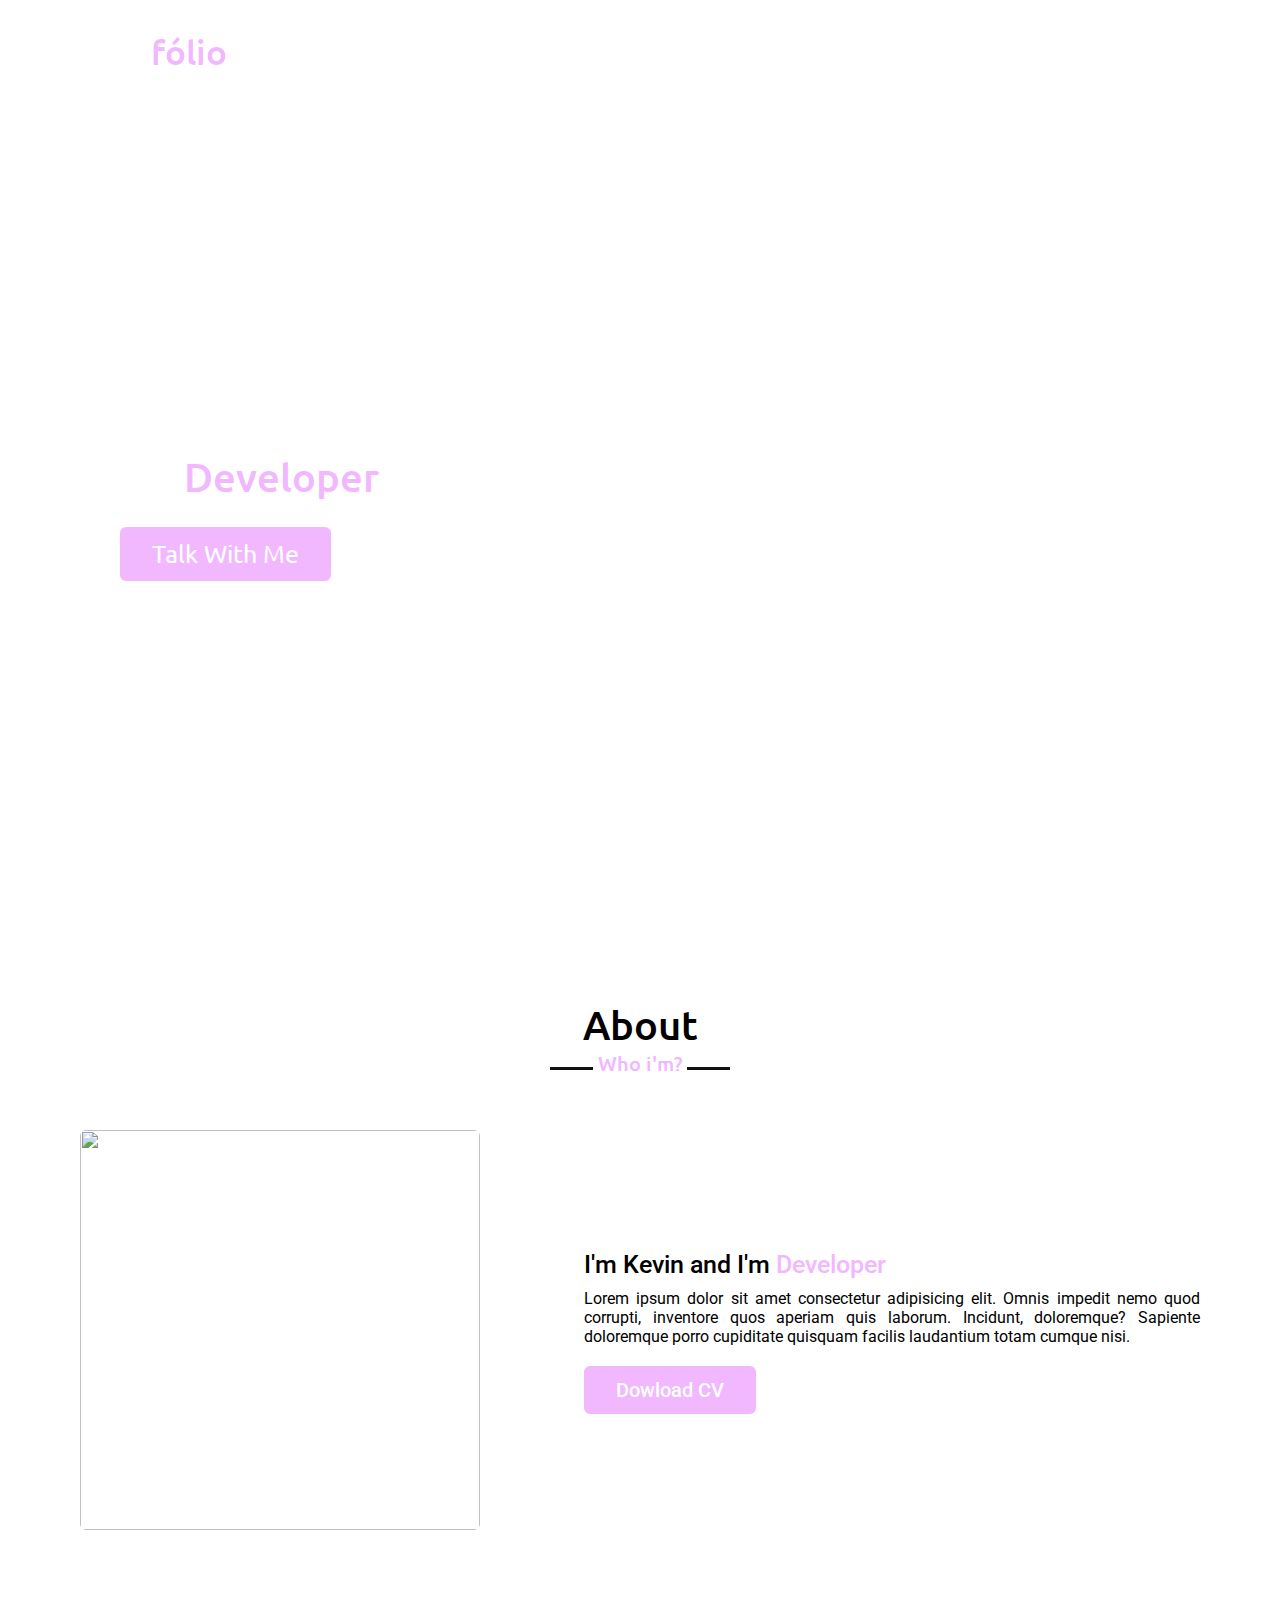
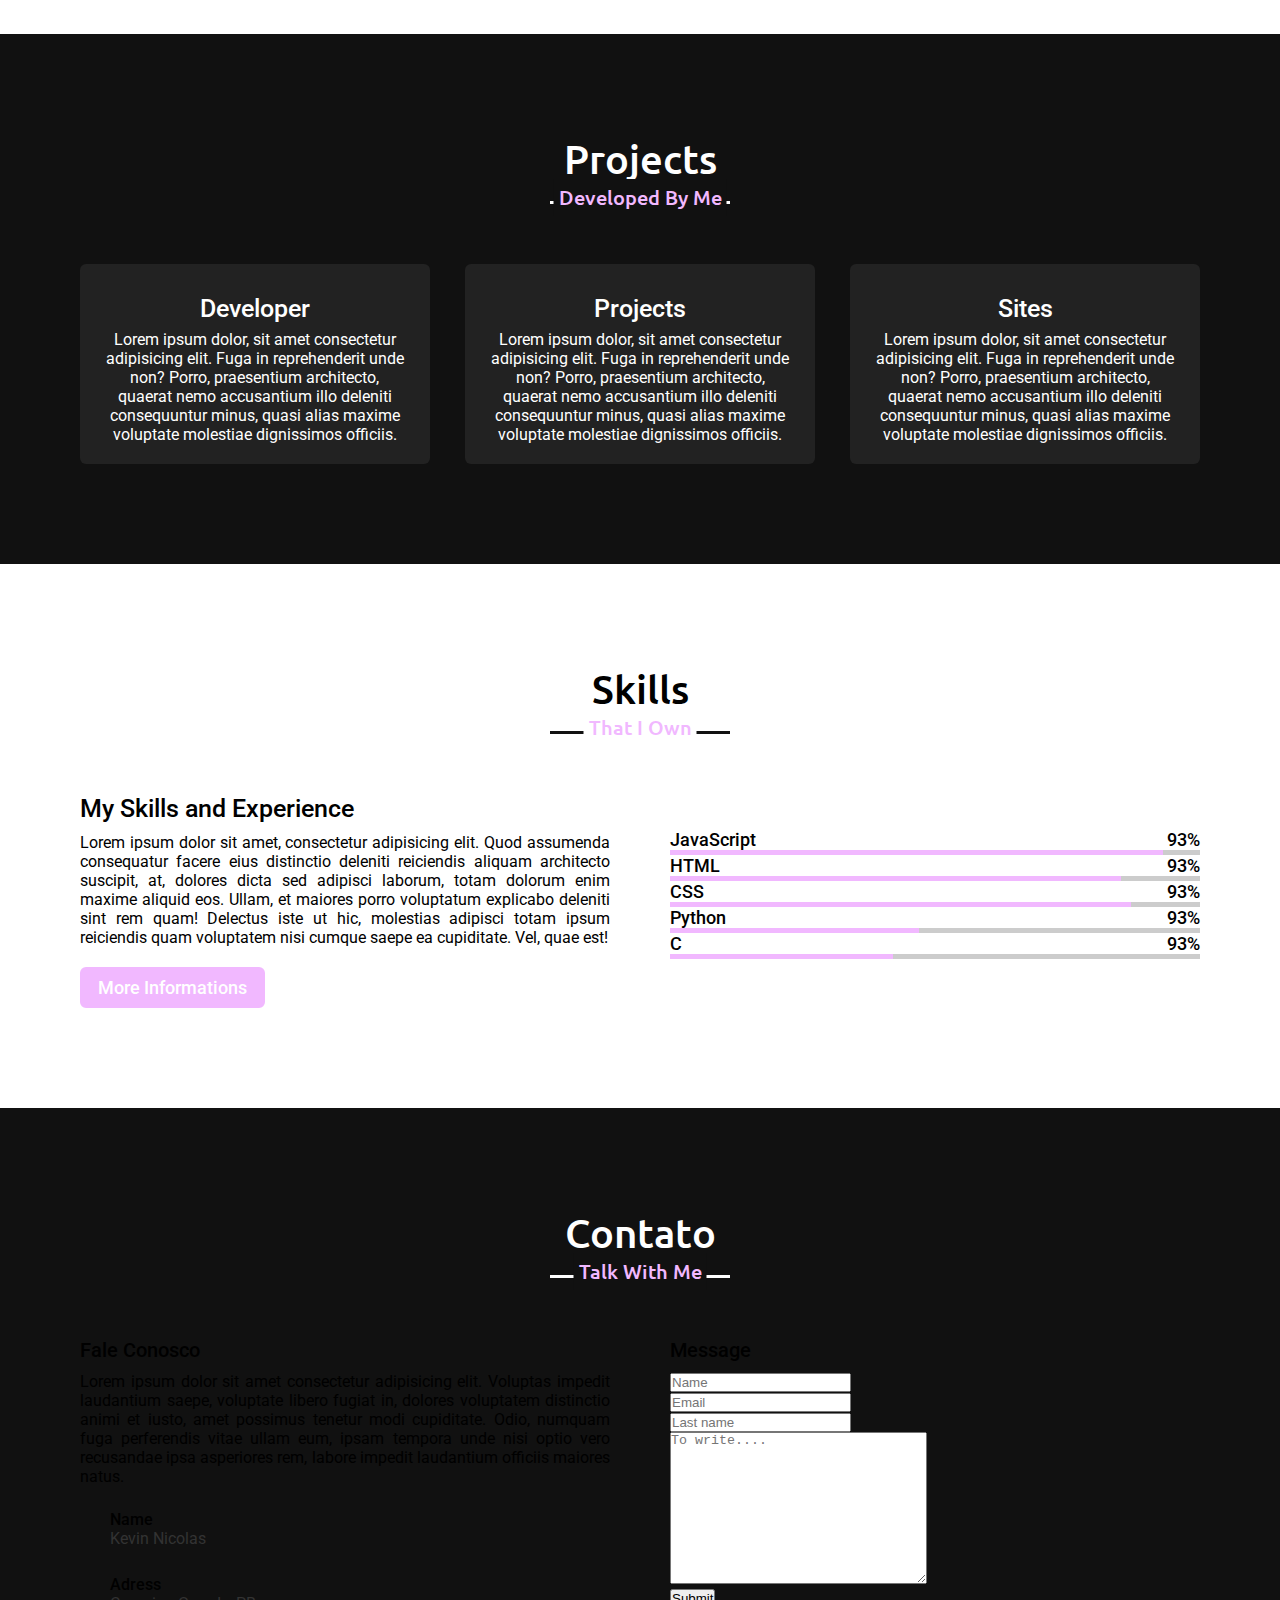
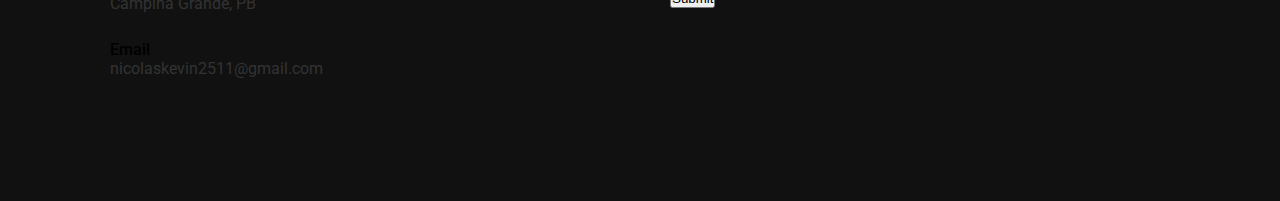
==== index.html @ c6146b48 "quase pronto" ====
<!DOCTYPE html>
<html lang="en">
<head>
    <meta charset="UTF-8">
    <meta http-equiv="X-UA-Compatible" content="IE=edge">
    <meta name="viewport" content="width=device-width, initial-scale=1.0">
    <title>Portfólio</title>
    <link rel="stylesheet" href="style.css">
</head>
<body>
    <div class="navbar">
        <div class="max-width">
            <div class="logo"><a href="#">Port<span>fólio</span></a></div>
            <ul class="menu">
                <li><a href="#">Início</a></li>
                <li><a href="#">Sobre</a></li>
                <li><a href="#">Projetos</a></li>
                <li><a href="#">Especialidades</a></li>
                <li><a href="#">Contato</a></li>
            </ul>
            <div class="menu-btn">
                <ion-icon name="menu-outline"></ion-icon>
            </div>
        </div>
    </div>

    <!--home inicio-->
    <section class="home" id="home">
        <div class="max-width">
            <div class="home-content">
                <div class="text-1">Hi! My name is</div>
                <div class="text-2">Kevin Nicolas</div>
                <div class="text-3">I'm <span>Developer</span></div>
                <a href="#">Talk With Me</a>
            </div>
        </div>
    </section>
    
    <!--sessão sobre-->
    <section class="about" id="about">
        <div class="max-width">
            <h2 class="title">About</h2>
            <div class="about-content">
                <div class="colum left">
                    <img src="image/img-1.svg" alt="">
                </div>
                <div class="column right">
                    <div class="text">I'm Kevin and I'm <span>Developer</span></div>
                    <p>Lorem ipsum dolor sit amet consectetur adipisicing elit. Omnis impedit nemo quod corrupti, inventore quos aperiam quis laborum. Incidunt, doloremque? Sapiente doloremque porro cupiditate quisquam facilis laudantium totam cumque nisi.</p>
                    <a href="#">Dowload CV</a>
                </div>
            </div>
        </div>
    </section>
    
     <!--sessão Projetos-->
     <section class="projects" id="projects">
        <div class="max-width">
            <h2 class="title">Projects</h2>
            <div class="proj-content">
                <div class="card">
                    <div class="box">
                    <ion-icon name="construct-outline"></ion-icon>                    
                    <div class="text">Developer</div>
                    <p>Lorem ipsum dolor, sit amet consectetur adipisicing elit. Fuga in reprehenderit unde non? Porro, praesentium architecto, quaerat nemo accusantium illo deleniti consequuntur minus, quasi alias maxime voluptate molestiae dignissimos officiis.</p>
                    </div>
                </div>

                <div class="card">
                    <div class="box">
                    <ion-icon name="albums-outline"></ion-icon>                    
                    <div class="text">Projects</div>
                    <p>Lorem ipsum dolor, sit amet consectetur adipisicing elit. Fuga in reprehenderit unde non? Porro, praesentium architecto, quaerat nemo accusantium illo deleniti consequuntur minus, quasi alias maxime voluptate molestiae dignissimos officiis.</p>
                    </div>
                </div>

                <div class="card">
                    <div class="box">
                    <ion-icon name="code-outline"></ion-icon>
                    <div class="text">Sites</div>
                    <p>Lorem ipsum dolor, sit amet consectetur adipisicing elit. Fuga in reprehenderit unde non? Porro, praesentium architecto, quaerat nemo accusantium illo deleniti consequuntur minus, quasi alias maxime voluptate molestiae dignissimos officiis.</p>
                    </div>
                </div>
            </div>
        </div>
    </section>
    
    <!--sessão Especialidades-->
    <section class="skills" id="skills">
        <div class="max-width">
            <h2 class="title">Skills</h2>
            <div class="skills-content">
                <div class="column left">
                    <div class="text">My Skills and Experience</div>
                    <p>Lorem ipsum dolor sit amet, consectetur adipisicing elit. Quod assumenda consequatur facere eius distinctio deleniti reiciendis aliquam architecto suscipit, at, dolores dicta sed adipisci laborum, totam dolorum enim maxime aliquid eos. Ullam, et maiores porro voluptatum explicabo deleniti sint rem quam! Delectus iste ut hic, molestias adipisci totam ipsum reiciendis quam voluptatem nisi cumque saepe ea cupiditate. Vel, quae est!</p>
                    <a href="#">More Informations</a>
                </div>
                <div class="column right">
                   <div class="bars">
                    <div class="info">
                        <span>JavaScript</span>
                        <span>93%</span>
                    </div>
                    <div class="line JavaScript"></div>
                    <div class="bars">
                        <div class="info">
                            <span>HTML</span>
                            <span>93%</span>
                    </div>
                    <div class="line HTML"></div>
                    <div class="bars">
                        <div class="info">
                            <span>CSS</span>
                            <span>93%</span>
                    </div>
                    <div class="line CSS"></div>
                    <div class="bars">
                        <div class="info">
                            <span>Python</span>
                            <span>93%</span>
                    </div>
                    <div class="line Python"></div>
                    <div class="bars">
                        <div class="info">
                            <span>C</span>
                            <span>93%</span>
                    </div>
                    <div class="line C"></div>
                   </div>
                </div>
            </div>
        </div>
    </section>

       <!--sessão fale comigo-->
       <section class="contact" id="contact">
        <div class="max-width">
            <h2 class="title">Contato</h2>
            <div class="contact-content">
               <div class="column left">
                   <div class="text">Fale Conosco</div>
                   <p>Lorem ipsum dolor sit amet consectetur adipisicing elit. Voluptas impedit laudantium saepe, voluptate libero fugiat in, dolores voluptatem distinctio animi et iusto, amet possimus tenetur modi cupiditate. Odio, numquam fuga perferendis vitae ullam eum, ipsam tempora unde nisi optio vero recusandae ipsa asperiores rem, labore impedit laudantium officiis maiores natus.</p>
               
              
                <div class="icons">
                   <div class="row">
                        <ion-icon name="person-outline"></ion-icon>
                        <div class="info">
                            <div class="head">Name</div>
                            <div class="sub-title">Kevin Nicolas</div>
                        </div>
                   </div>
            <div class="row">
                    <ion-icon name="earth-outline"></ion-icon>
                    <div class="info">
                        <div class="head">Adress</div>
                        <div class="sub-title">Campina Grande, PB</div>
                    </div>
               </div>
               <div class="row">
                <ion-icon name="person-outline"></ion-icon>
                <div class="info">
                    <div class="head">Email</div>
                    <div class="sub-title">nicolaskevin2511@gmail.com</div>
                </div>
           </div>
               </div>
            </div><!--column left-->
            <div class="column right">
                <div class="text">Message</div>
                <form action="#">
                    <div class="fields">
                        <div class="field name">
                            <input type="text" placeholder="Name" required>
                        </div>
                        <div class="field email">
                            <input type="email" placeholder="Email" required>
                        </div>
                    </div>
                    <div class="field">
                        <div class="field">
                            <input type="text" placeholder="Last name" required>
                        </div>
                        <div class="field textarea">
                           <textarea  cols="30" rows="10" placeholder="To write...." required></textarea>
                        </div>
                        <div class="button">
                            <button type="submit">Submit</button>
                        </div>
                    </div>
            </form>
            </div>
        </div>
    </section>
    
     

 
    
    <script type="module" src="https://unpkg.com/ionicons@5.5.2/dist/ionicons/ionicons.esm.js"></script>
    <script nomodule src="https://unpkg.com/ionicons@5.5.2/dist/ionicons/ionicons.js"></script>
    <script src="https://code.jquery.com/jquery-3.6.0.min.js"></script>
    <script src="script.js"></script>
    <script src="https://cdnjs.cloudflare.com/ajax/libs/waypoints/4.0.1/jquery.waypoints.min.js"></script>
    <script src="https://cdnjs.cloudflare.com/ajax/libs/OwlCarousel2/2.3.4/owl.carousel.min.js"></script>
    <script src="https://cdnjs.cloudflare.com/ajax/libs/typed.js/2.0.12/typed.min.js"></script>
    <link rel="stylesheet" href="https://cdnjs.cloudflare.com/ajax/libs/OwlCarousel2/2.3.4/assets/owl.carousel.min.css">
</body>
</html>
---- style.css ----
@import url('https://fonts.googleapis.com/css2?family=Roboto:wght@300;400;500&family=Titillium+Web&family=Ubuntu:wght@400;500;700&display=swap');

*{
    margin: 0;
    padding: 0;
    box-sizing: border-box;
    text-decoration: none;
}

.max-width{
    max-width: 1300px;
    padding: 0 80px;
    margin: auto;
}

/*navbar início*/
.navbar{
    position: fixed;
    width: 100%;
    padding: 30px 0; 
    font-family: 'Ubuntu', sans-serif;
    z-index: 999;
    transition: all 0.3s ease;
}

.navbar.sticky{
    background: #f1b8ff;
    padding: 15px 0;
}
.navbar .max-width{
    display: flex;
    align-items: center;
    justify-content: space-between;
}

.navbar .logo a{
    color: #fff;
    font-size: 35px;
    font-weight: 500;
}

.navbar .logo a span{
    color: #f1b8ff;

}
.navbar.sticky .logo a span{
    color: #fff;
    transition: all 0.3s ease;
}

.navbar .menu li{
    list-style: none;
    display: inline-block;
}

.navbar .menu li a{
    color: #fff;
    font-size: 18px;
    font-weight: 500;
    margin-left: 25px;
    transition: color 0.3s ease;
}

.navbar .menu li a:hover{
  color: #f1b8ff;  
}

.navbar.sticky .menu li a:hover{
    color: #fff;
}
/*Home Início */
.home{
    display: flex;
    background: url(image/banner.png) no-repeat;
    background-size: cover;
    height: 100vh;
    color: #fff;
    min-height: 500px;
    font-family: 'Ubuntu', sans-serif;
}

.home .max-width{
    margin: auto 0 auto 40px;
}

.home .home-content .text-1{
    font-size: 27px;
}

.home .home-content .text-2{
    font-size: 75px;
    font-weight: 500;
    margin-right: -3px;
}

.home .home-content .text-3{
    font-size: 40px;
    margin: 5px 0;
}

.home .home-content .text-3 span{
    color: #f1b8ff;
    font-weight: 500;
}

.home .home-content a{
    display: inline-block;
    background: #f1b8ff;
    color: #fff;
    font-size: 25px;
    padding: 9px 30px;
    margin-top: 20px;
    border-radius: 6px;
    border: 2px solid #f1b8ff;
}

.home .home-content a:hover{
    color:#f1b8ff;
    background: none;
}

/* Menu Mobile*/
.menu-btn{
    color: #fff;
    font-size: 26px;
    cursor: pointer;
    display: none;
}

/*todos os códigos similares*/
section{
    padding: 100px 0;
}

section .title{
    font-family: 'Ubuntu', sans-serif;
    text-align: center;
    font-size: 40px;
    font-weight: 500;
    margin-bottom: 60px;
    padding-bottom: 20px;
    position: relative;
}

section .title::before{
    content: "";
    position: absolute;
    bottom: 0;
    left: 50%;
    width: 180px;
    height: 3px;
    background: #111;
    transform: translateX(-50%);
}

section .title::after{
    position: absolute;
    bottom: -12px;
    left: 50%;
    font-size: 20px;
    background: #fff;
    color: #f1b8ff;
    padding: 5px;
    transform: translateX(-50%);
}
.about, .projects, .skills, .contact{
    font-family: 'Roboto', sans-serif;
}
.about .about-content,
.projects .proj-content, .skills .skills-content, .contact .contact-content{
    display: flex;
    flex-wrap: wrap;
    align-items: center;
    justify-content: space-between;
}

/*sessão sobre*/


.about .title::after{
    content: "Who i'm?";
}
.about .about-content .left{
    width: 45%;
}
.about .about-content .right{
    width: 55%;
}
.about .about-content .right .text{
    font-size: 25px;
    font-weight: 500;
    margin-bottom: 10px;
}
.about .about-content .right .text span{
    color: #f1b8ff;
}
.about .about-content .right p{
    text-align: justify;
}
.about .about-content .right a{
    display: inline-block;
    background: #f1b8ff;
    color: #fff;
    font-size: 20px;
    font-weight: 500;
    padding: 10px 30px;
    margin-top: 20px;
    border-radius: 6px;
    border: 2px solid #f1b8ff;
    transition: all 0.3s ease; 
}
.about .about-content .right a:hover{
   color: #f1b8ff;
   background: none ; 
}
.about .about-content .left img{
    width: 400px;
    height: 400px;
    object-fit: cover;
    border-radius: 6px;
}

/*sessão projetos*/
.projects{
    background: #111;
    color: #fff;
}
.projects .title::before{
    background: #fff;
}
.projects .title::after{
    background: #111;
    content: "Developed By Me";
}
.projects .proj-content .card{
    width: calc(33% - 20px);
    background: #222;
    text-align: center;
    border-radius: 6px;
    padding: 20px 25px;
    cursor: pointer;
    transition: all 0.3s ease;
    font-family: 'Roboto', sans-serif;
}
.projects .proj-content .card:hover{
    background: #f1b8ff;
}
.servprojectsices .proj-content .card .box{
    transition: all 0.3s ease;
}
.projects .proj-content .card:hover .box{
    transform: scale(1.05);
}
.projects .proj-content .card ion-icon{
    font-size: 70px;
    color: #f1b8ff;
}
.projects .proj-content .card:hover ion-icon{
    color: #fff;
}
.projects .proj-content .card .text{
    font-size: 25px;
    font-weight: 500;
    margin: 10px 0 7px 0;
}

/*Skills */
.skills .title::after{
    content: "That I Own";
}
.skills .skills-content .column{
    width: calc(50% - 30px);
    font-family: 'Roboto', sans-serif;
}
.skills .skills-content .left .text{
    font-size: 25px;
    font-weight: 500;
    margin-bottom: 10px;
}
.skills .skills-content .left p{
    text-align: justify;
}
.skills .skills-content .left a{
    display: inline-block;
    background: #f1b8ff;
    color: #fff;
    font-size: 18px;
    font-weight: 500;
    padding: 8px 16px;
    margin-top: 20px;
    border-radius: 6px;
    border: 2px solid #f1b8ff;
    transition: all 0.3s ease;
}
.skills .skills-content .left a:hover{
    color: #f1b8ff;
    background: none;
}
.skills .skills-content .right .bars{
    margin-bottom: 15px;
}
.skills .skills-content .right .info{
    display: flex;
    align-items: center;
    justify-content: space-between;
}
.skills .skills-content .right span{
    font-weight: 500;
    font-size: 18px;
}
.skills .skills-content .right .line{
    width: 100%;
    height: 5px;
    background: #ccc;
    position: relative;
}
.skills .skills-content .right .line::before{
    content: "";
    position: absolute;
    width: 80%;
    height: 100%;
    top: 0;
    left: 0;
    background: #f1b8ff;
}
.skills .skills-content .right .JavaScript::before{
    width: 93%;
}
.skills .skills-content .right .HTML::before{
    width: 85%;
}
.skills .skills-content .right .CSS::before{
    width: 87%;
}
.skills .skills-content .right .Python::before{
    width: 47%;
}
.skills .skills-content .right .C::before{
    width: 42%;
}

/*  sessão Contato  */
.contact{
    background-color: #111;
}
.contact .title{
    color: #fff;
}
.contact .title::before{
background-color: #fff;
}
.contact .title::after{
    content: "Talk With Me";
    background-color: #111;
}
.contact .contact-content .column{
    width: calc(50% - 30px);
}
.contact .contact-content{
    align-items: flex-start;
}
.contact .contact-content .left p{
    text-align: justify;
}
.contact .contact-content .text{
    font-size: 20px;
    font-weight: 500;
    margin-bottom: 10px;
}
.contact .contact-content .left .icons{
    margin: 10px 0;
}
.contact .contact-content .row{
    display: flex;
    height: 65px;
    align-items: center;
}
.contact .contact-content .row .info{
    margin-left: 30px
}
.contact .contact-content .row .info .head{
    font-weight: 500;
}
.contact .contact-content .row .info .sub-title{
    color: #333;
}
.contact .contact-content .row ion-icon{
    font-size: 25px;
    color: #f1b8ff;
}
.contact .rigth form .fields{
    display: flex;
}
.contact .rigth form .field,
.contact .rigth form .fields .field{
    width: 100%;
    height: 45px;
    margin-bottom: 15px;
}
.contact .rigth form .field input,
.contact .rigth form .textarea textarea{
    width: 100%;
    height: 100%;
    border: 1px solid #ccc;
    border-radius: 6px;
    outline: none;
    padding: 0 15px;
    font-size: 17px;
    font-family: 'Roboto',sans-serif;
}
.contact .rigth form .name{
    margin-right: 10px;
}
.contact .rigth form .email{
    margin-left: 10px;
}
.contact .rigth form .textarea{
    width: 100%;
    height: 80px;
}
.contact .rigth form .textarea textarea{
    padding-top: 10px;
    resize: none;
}
.contact .rigth form .button{
    width: 170px;
    height: 47px;
}
.contact .rigth form .button button{
    width: 100%;
    height: 100%;
    border: 2px solid #f1b8ff;
    background: #f1b8ff;
    color: #fff;
    font-size: 20px;
    font-weight: 500;
    border-radius: 6px;
    cursor: pointer;
    transition: all 0.3s ease;
}
.contact .rigth form .button button:hover{
    color: #f1b8ff;
    background: none;
}

/*responsivo */

@media (max-width:1300px){
    .navbar .max-width{
        margin-left: 0;
    }
}
@media (max-width:1104px){
    .about .about-content .left img{
        width: 350px;
        height: 350px;
    }
}
@media (max-width:991px){
    .navbar .max-width{
        margin-left: 0;
        padding-left: 0 50px;
    }
}
@media (max-width:947px){
    .max-width{
        max-width: 800px;
        padding: 0 50px;
    }
    .menu-btn{
        display: block;
        z-index: 999;
    }
    .navbar .menu{
        position: fixed;
        width: 100%;
        height: 100vh;
        left: -100%;
        top: 0;
        background: #111;
        padding-top: 80px;
        text-align: center;
        transition: all 0.3s ease;
    }
    .navbar .menu.active{
        left: 0;
    }
    .navbar .menu li{
        display:block;
    }
    .navbar .menu li a{
        display: inline-block;
        margin: 20px 0;
        font-size: 25px;
    }
    .home .home-content .text-2{
        font-size: 70px;
    }
    .home .home-content .text-3{
        font-size: 35px;
    }
    .home .home-content a{
        font-size: 23px;
        padding: 10px 30px;
    }
    .about .about-content .column{
        width: 50%;
    }
    .about .about-content .left{
        display: flex;
        justify-content: center;
        margin: 0 auto 60px;
    }
      .about .about-content .right{
        flex: 100%;
    }
    .projects .proj-content .card{
        width: calc(50% - 10px);
        margin-bottom: 20px;
    }
    .skills .skills-content .column{
        width: 100%;
        margin-bottom: 35px;
    }
}
@media (max-width: 690px){
    .home .home-content .text-2{
        font-size: 60px;
    }
    .home .home-content .text-3{
        font-size: 32px;
    }
    .home .home-content a{
        font-size: 20px;
    }
    .projects .proj-content .card{
        width: 100%;
    }
}
@media (max-width: 500px){
    .home .home-content .text-2{
        font-size: 50px;
    }
    .home .home-content .text-3{
        font-size: 27px;
    }
}
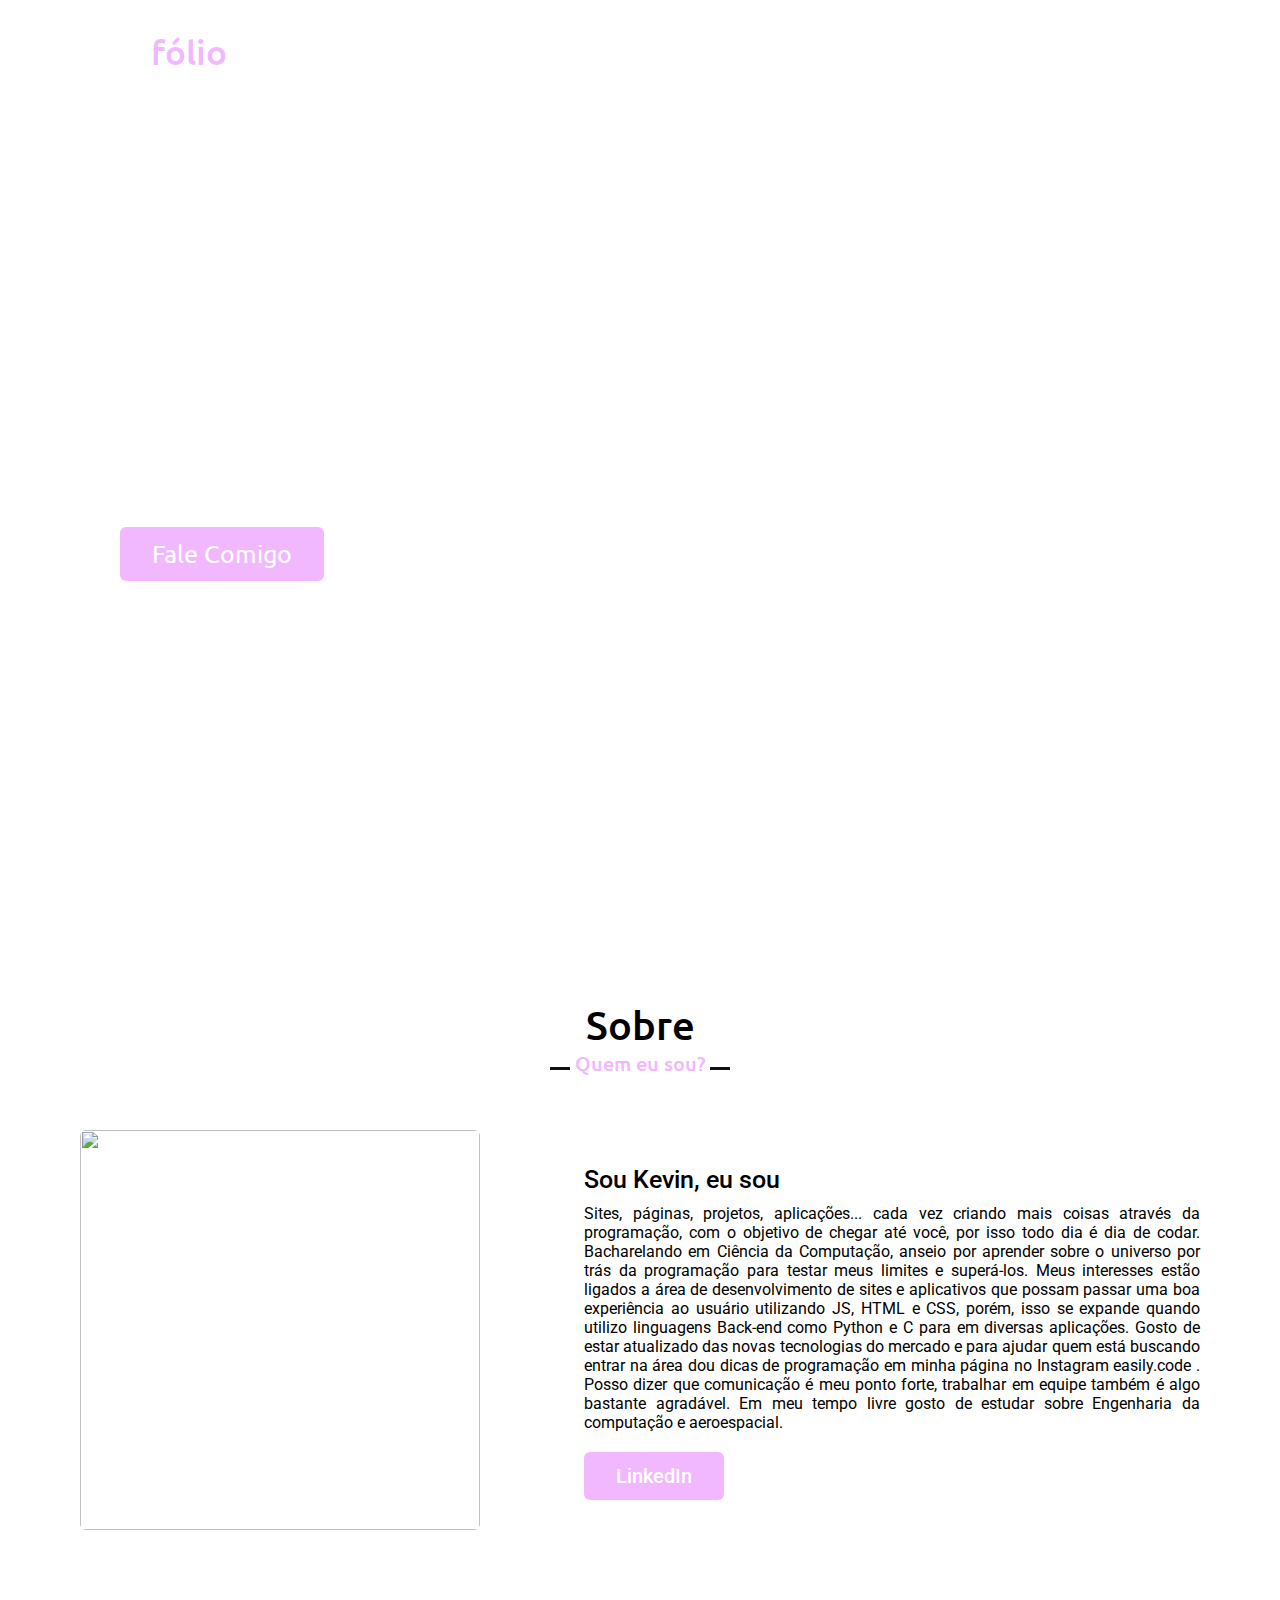
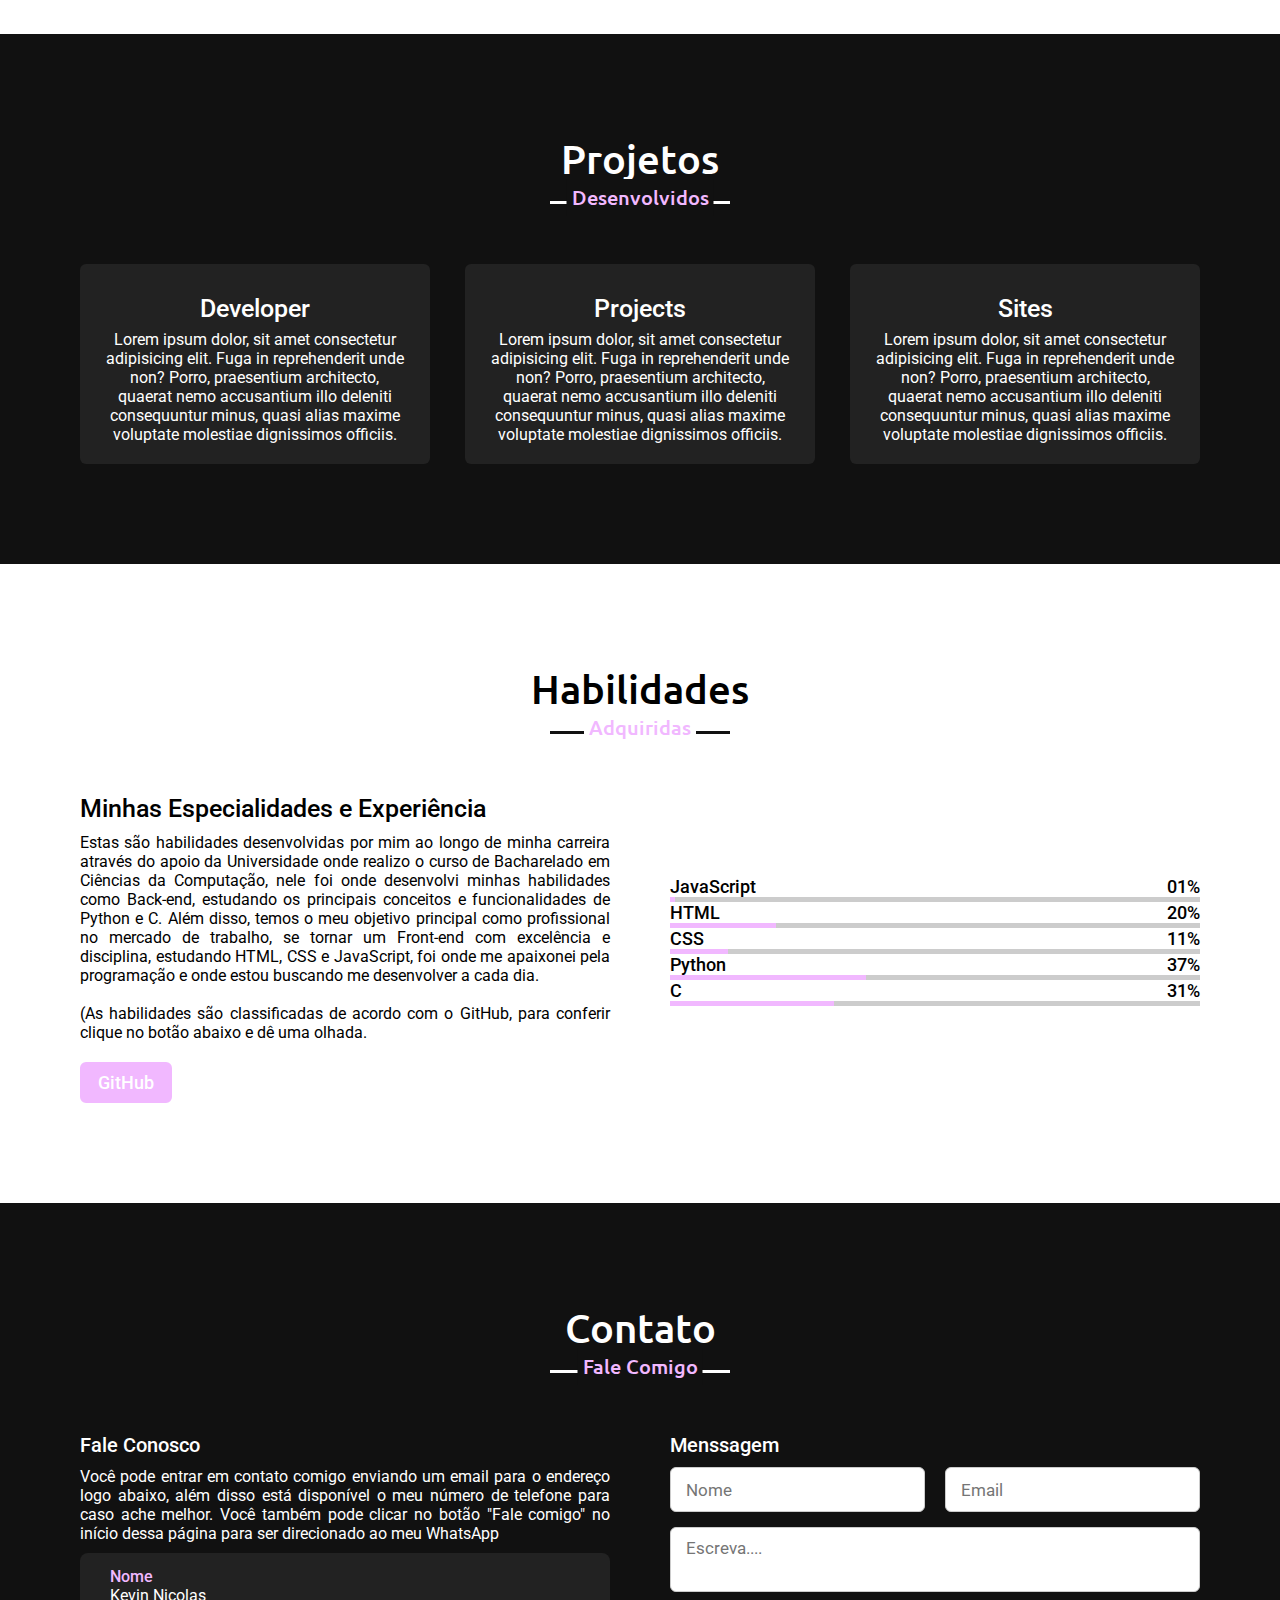
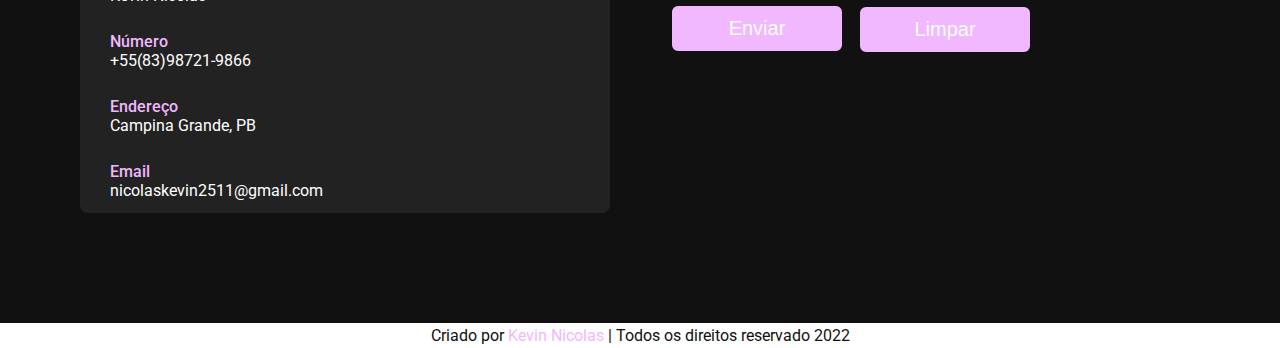
==== commit a48416d0: "email" ====
--- a/index.html
+++ b/index.html
@@ -8,15 +8,18 @@
     <link rel="stylesheet" href="style.css">
 </head>
 <body>
+    <div class="scroll-up-btn">
+        <ion-icon name="chevron-up-outline"></ion-icon>
+    </div>
     <div class="navbar">
         <div class="max-width">
             <div class="logo"><a href="#">Port<span>fólio</span></a></div>
             <ul class="menu">
-                <li><a href="#">Início</a></li>
-                <li><a href="#">Sobre</a></li>
-                <li><a href="#">Projetos</a></li>
-                <li><a href="#">Especialidades</a></li>
-                <li><a href="#">Contato</a></li>
+                <li><a href="#home">Início</a></li>
+                <li><a href="#about">Sobre</a></li>
+                <li><a href="#projects">Projetos</a></li>
+                <li><a href="#skills">Especialidades</a></li>
+                <li><a href="#contact">Contato</a></li>
             </ul>
             <div class="menu-btn">
                 <ion-icon name="menu-outline"></ion-icon>
@@ -28,10 +31,10 @@
     <section class="home" id="home">
         <div class="max-width">
             <div class="home-content">
-                <div class="text-1">Hi! My name is</div>
+                <div class="text-1">Olá :) Me chamo</div>
                 <div class="text-2">Kevin Nicolas</div>
-                <div class="text-3">I'm <span>Developer</span></div>
-                <a href="#">Talk With Me</a>
+                <div class="text-3">E sou <span class="typing"></span></div>
+                <a href="https://contate.me/kevinicolas">Fale Comigo</a>
             </div>
         </div>
     </section>
@@ -39,15 +42,16 @@
     <!--sessão sobre-->
     <section class="about" id="about">
         <div class="max-width">
-            <h2 class="title">About</h2>
+            <h2 class="title">Sobre</h2>
             <div class="about-content">
                 <div class="colum left">
                     <img src="image/img-1.svg" alt="">
                 </div>
                 <div class="column right">
-                    <div class="text">I'm Kevin and I'm <span>Developer</span></div>
-                    <p>Lorem ipsum dolor sit amet consectetur adipisicing elit. Omnis impedit nemo quod corrupti, inventore quos aperiam quis laborum. Incidunt, doloremque? Sapiente doloremque porro cupiditate quisquam facilis laudantium totam cumque nisi.</p>
-                    <a href="#">Dowload CV</a>
+                    <div class="text">Sou Kevin, eu sou <span class="typing-2"></span></div>
+                    <p>Sites, páginas, projetos, aplicações... cada vez criando mais coisas através da programação, com o objetivo de chegar até você, por isso todo dia é dia de codar. 
+                        Bacharelando em Ciência da Computação, anseio por aprender sobre o universo por trás da programação para testar meus limites e superá-los. Meus interesses estão ligados a área de desenvolvimento de sites e aplicativos que possam passar uma boa experiência ao usuário utilizando JS, HTML e CSS, porém, isso se expande quando utilizo linguagens Back-end como Python e C para em diversas aplicações. Gosto de estar atualizado das novas tecnologias do mercado e para ajudar quem está buscando entrar na área dou dicas de programação em minha página no Instagram easily.code . Posso dizer que comunicação é meu ponto forte, trabalhar em equipe também é algo bastante agradável. Em meu tempo livre gosto de estudar sobre Engenharia da computação e aeroespacial.</p>
+                    <a href="https://www.linkedin.com/in/kevinicolas/">LinkedIn</a>
                 </div>
             </div>
         </div>
@@ -56,7 +60,7 @@
      <!--sessão Projetos-->
      <section class="projects" id="projects">
         <div class="max-width">
-            <h2 class="title">Projects</h2>
+            <h2 class="title">Projetos</h2>
             <div class="proj-content">
                 <div class="card">
                     <div class="box">
@@ -88,42 +92,42 @@
     <!--sessão Especialidades-->
     <section class="skills" id="skills">
         <div class="max-width">
-            <h2 class="title">Skills</h2>
+            <h2 class="title">Habilidades</h2>
             <div class="skills-content">
                 <div class="column left">
-                    <div class="text">My Skills and Experience</div>
-                    <p>Lorem ipsum dolor sit amet, consectetur adipisicing elit. Quod assumenda consequatur facere eius distinctio deleniti reiciendis aliquam architecto suscipit, at, dolores dicta sed adipisci laborum, totam dolorum enim maxime aliquid eos. Ullam, et maiores porro voluptatum explicabo deleniti sint rem quam! Delectus iste ut hic, molestias adipisci totam ipsum reiciendis quam voluptatem nisi cumque saepe ea cupiditate. Vel, quae est!</p>
-                    <a href="#">More Informations</a>
+                    <div class="text">Minhas Especialidades e Experiência</div>
+                    <p>Estas são habilidades desenvolvidas por mim ao longo de minha carreira através do apoio da Universidade onde realizo o curso de Bacharelado em Ciências da Computação, nele foi onde desenvolvi minhas habilidades como Back-end, estudando os principais conceitos e funcionalidades de Python e C. Além disso, temos o meu objetivo principal como profissional no mercado de trabalho, se tornar um Front-end com excelência e disciplina, estudando HTML, CSS e JavaScript, foi onde me apaixonei pela programação e onde estou buscando me desenvolver a cada dia. <br><br>(As habilidades são classificadas de acordo com o GitHub, para conferir clique no botão abaixo e dê uma olhada.</p>
+                    <a href="https://github.com/kevinicolas22">GitHub</a>
                 </div>
                 <div class="column right">
                    <div class="bars">
                     <div class="info">
                         <span>JavaScript</span>
-                        <span>93%</span>
+                        <span>01%</span>
                     </div>
                     <div class="line JavaScript"></div>
                     <div class="bars">
                         <div class="info">
                             <span>HTML</span>
-                            <span>93%</span>
+                            <span>20%</span>
                     </div>
                     <div class="line HTML"></div>
                     <div class="bars">
                         <div class="info">
                             <span>CSS</span>
-                            <span>93%</span>
+                            <span>11%</span>
                     </div>
                     <div class="line CSS"></div>
                     <div class="bars">
                         <div class="info">
                             <span>Python</span>
-                            <span>93%</span>
+                            <span>37%</span>
                     </div>
                     <div class="line Python"></div>
                     <div class="bars">
                         <div class="info">
                             <span>C</span>
-                            <span>93%</span>
+                            <span>31%</span>
                     </div>
                     <div class="line C"></div>
                    </div>
@@ -139,63 +143,73 @@
             <div class="contact-content">
                <div class="column left">
                    <div class="text">Fale Conosco</div>
-                   <p>Lorem ipsum dolor sit amet consectetur adipisicing elit. Voluptas impedit laudantium saepe, voluptate libero fugiat in, dolores voluptatem distinctio animi et iusto, amet possimus tenetur modi cupiditate. Odio, numquam fuga perferendis vitae ullam eum, ipsam tempora unde nisi optio vero recusandae ipsa asperiores rem, labore impedit laudantium officiis maiores natus.</p>
+                   <p>Você pode entrar em contato comigo enviando um email para o endereço logo abaixo, além disso está disponível o meu número de telefone para caso ache melhor. Você também pode clicar no botão "Fale comigo" no início dessa página para ser direcionado ao meu WhatsApp</p>
                
-              
-                <div class="icons">
+               <div class="icons">
                    <div class="row">
                         <ion-icon name="person-outline"></ion-icon>
                         <div class="info">
-                            <div class="head">Name</div>
+                            <div class="head">Nome</div>
                             <div class="sub-title">Kevin Nicolas</div>
                         </div>
                    </div>
-            <div class="row">
+                   <div class="row">
+                    <ion-icon name="phone-portrait-outline"></ion-icon>
+                    <div class="info">
+                        <div class="head">Número</div>
+                        <div class="sub-title">+55(83)98721-9866</div>
+                    </div>
+               </div>
+                   <div class="row">
                     <ion-icon name="earth-outline"></ion-icon>
                     <div class="info">
-                        <div class="head">Adress</div>
+                        <div class="head">Endereço</div>
                         <div class="sub-title">Campina Grande, PB</div>
                     </div>
                </div>
                <div class="row">
-                <ion-icon name="person-outline"></ion-icon>
-                <div class="info">
+                <ion-icon name="mail-outline"></ion-icon>                <div class="info">
                     <div class="head">Email</div>
                     <div class="sub-title">nicolaskevin2511@gmail.com</div>
                 </div>
            </div>
                </div>
             </div><!--column left-->
-            <div class="column right">
-                <div class="text">Message</div>
-                <form action="#">
+            <div class="column rigth">
+                <div class="text">Menssagem</div>
+                <form action="mailto:nicolaskevin2511@gmail.com.br" method="POST" enctype="text/plain">
                     <div class="fields">
                         <div class="field name">
-                            <input type="text" placeholder="Name" required>
+                            <input type="text" placeholder="Nome" required>
                         </div>
                         <div class="field email">
                             <input type="email" placeholder="Email" required>
                         </div>
                     </div>
                     <div class="field">
-                        <div class="field">
-                            <input type="text" placeholder="Last name" required>
-                        </div>
                         <div class="field textarea">
-                           <textarea  cols="30" rows="10" placeholder="To write...." required></textarea>
+                           <textarea  cols="30" rows="10" placeholder="Escreva...." required></textarea>
                         </div>
                         <div class="button">
-                            <button type="submit">Submit</button>
-                        </div>
-                    </div>
-            </form>
-            </div>
-        </div>
-    </section>
-    
+                            <button type="submit">Enviar</button>
+                        </div>
+                    </div>
+                    <div class="field">
+                        <div class="buttonreset">
+                            <button type="reset">Limpar</button>
+                        </div>
+                    </div>
+                </form>
+            </div>
+            </div>
+        </div>
+    </section>
+
+     <!--sessão  footer-->
+     <footer>
+        <span>Criado por <a href="#">Kevin Nicolas</a> | Todos os direitos reservado 2022</span>
+    </footer>
      
-
- 
     
     <script type="module" src="https://unpkg.com/ionicons@5.5.2/dist/ionicons/ionicons.esm.js"></script>
     <script nomodule src="https://unpkg.com/ionicons@5.5.2/dist/ionicons/ionicons.js"></script>
--- a/style.css
+++ b/style.css
@@ -6,7 +6,9 @@
     box-sizing: border-box;
     text-decoration: none;
 }
-
+html{
+    scroll-behavior: smooth;
+}
 .max-width{
     max-width: 1300px;
     padding: 0 80px;
@@ -112,6 +114,7 @@
     margin-top: 20px;
     border-radius: 6px;
     border: 2px solid #f1b8ff;
+    transition: all 0.3s ease;
 }
 
 .home .home-content a:hover{
@@ -120,13 +123,37 @@
 }
 
 /* Menu Mobile*/
+/*  Menu  Mobile  */
 .menu-btn{
     color: #fff;
     font-size: 26px;
     cursor: pointer;
     display: none;
 }
-
+.scroll-up-btn{
+    position: fixed;
+    width: 41px;
+    height: 45px;
+    right: 30px;
+    bottom: 30px;
+    text-align: center;
+    line-height: 50px;
+    color: #fff;
+    background: #f1b8ff;
+    border-radius: 6px;
+    font-size: 30px;
+    z-index: 9999;
+    cursor: pointer;
+    opacity: 0;
+    pointer-events: none;
+    transition: all 0.3s ease;
+}
+.scroll-up-btn.show{
+    bottom: 30px;
+    opacity: 1;
+    pointer-events:auto;
+    
+}
 /*todos os códigos similares*/
 section{
     padding: 100px 0;
@@ -163,7 +190,7 @@
     padding: 5px;
     transform: translateX(-50%);
 }
-.about, .projects, .skills, .contact{
+.about, .projects, .skills, .contact, footer{
     font-family: 'Roboto', sans-serif;
 }
 .about .about-content,
@@ -178,7 +205,7 @@
 
 
 .about .title::after{
-    content: "Who i'm?";
+    content: "Quem eu sou?";
 }
 .about .about-content .left{
     width: 45%;
@@ -230,7 +257,7 @@
 }
 .projects .title::after{
     background: #111;
-    content: "Developed By Me";
+    content: "Desenvolvidos";
 }
 .projects .proj-content .card{
     width: calc(33% - 20px);
@@ -266,7 +293,7 @@
 
 /*Skills */
 .skills .title::after{
-    content: "That I Own";
+    content: "Adquiridas";
 }
 .skills .skills-content .column{
     width: calc(50% - 30px);
@@ -324,19 +351,19 @@
     background: #f1b8ff;
 }
 .skills .skills-content .right .JavaScript::before{
-    width: 93%;
+    width: 1%;
 }
 .skills .skills-content .right .HTML::before{
-    width: 85%;
+    width: 20%;
 }
 .skills .skills-content .right .CSS::before{
-    width: 87%;
+    width: 11%;
 }
 .skills .skills-content .right .Python::before{
-    width: 47%;
+    width: 37%;
 }
 .skills .skills-content .right .C::before{
-    width: 42%;
+    width: 31%;
 }
 
 /*  sessão Contato  */
@@ -350,44 +377,57 @@
 background-color: #fff;
 }
 .contact .title::after{
-    content: "Talk With Me";
+    content: "Fale Comigo";
     background-color: #111;
 }
 .contact .contact-content .column{
     width: calc(50% - 30px);
+    color: #fff;
 }
 .contact .contact-content{
     align-items: flex-start;
+    
 }
 .contact .contact-content .left p{
     text-align: justify;
+    
 }
 .contact .contact-content .text{
     font-size: 20px;
     font-weight: 500;
     margin-bottom: 10px;
+    
 }
 .contact .contact-content .left .icons{
     margin: 10px 0;
+    background-color: #222;
+    border-radius: 8px;
+    color: #f1b8ff;
+       
 }
 .contact .contact-content .row{
     display: flex;
     height: 65px;
     align-items: center;
+    
 }
 .contact .contact-content .row .info{
     margin-left: 30px
+    
 }
 .contact .contact-content .row .info .head{
     font-weight: 500;
+    
 }
 .contact .contact-content .row .info .sub-title{
-    color: #333;
+    color: #fff;
+   
 }
 .contact .contact-content .row ion-icon{
     font-size: 25px;
     color: #f1b8ff;
 }
+
 .contact .rigth form .fields{
     display: flex;
 }
@@ -416,7 +456,7 @@
 }
 .contact .rigth form .textarea{
     width: 100%;
-    height: 80px;
+    height: 65px;
 }
 .contact .rigth form .textarea textarea{
     padding-top: 10px;
@@ -424,7 +464,7 @@
 }
 .contact .rigth form .button{
     width: 170px;
-    height: 47px;
+    height: 45px;
 }
 .contact .rigth form .button button{
     width: 100%;
@@ -437,10 +477,49 @@
     border-radius: 6px;
     cursor: pointer;
     transition: all 0.3s ease;
+    margin: -1px;
+    margin-left: 2px ;
 }
 .contact .rigth form .button button:hover{
     color: #f1b8ff;
     background: none;
+}
+.contact .rigth form .buttonreset{
+    width: 170px;
+    height: 45px;
+}
+.contact .rigth form .buttonreset button{
+    width: 100%;
+    height: 100%;
+    border: 2px solid #f1b8ff;
+    background: #f1b8ff;
+    color: #fff;
+    font-size: 20px;
+    font-weight: 500;
+    border-radius: 6px;
+    cursor: pointer;
+    transition: all 0.3s ease;
+   margin: 20px;
+    margin-left: 190px ;
+}
+.contact .rigth form .buttonreset button:hover{
+    color: #f1b8ff;
+    background: none;
+}
+
+/*  sessão footer  */
+footer{
+    background: #fff;
+    padding: 3px 2px;
+    color: #111;
+    text-align: center;
+}
+footer span a{
+    color: #f1b8ff;
+    text-decoration: none;
+}
+footer span a:hover{
+    text-decoration: underline;
 }
 
 /*responsivo */
@@ -518,9 +597,12 @@
         width: calc(50% - 10px);
         margin-bottom: 20px;
     }
-    .skills .skills-content .column{
+    .skills .skills-content .column, .contact .contact-content .column{
         width: 100%;
         margin-bottom: 35px;
+    }
+    footer{
+        margin-top: 15px;
     }
 }
 @media (max-width: 690px){
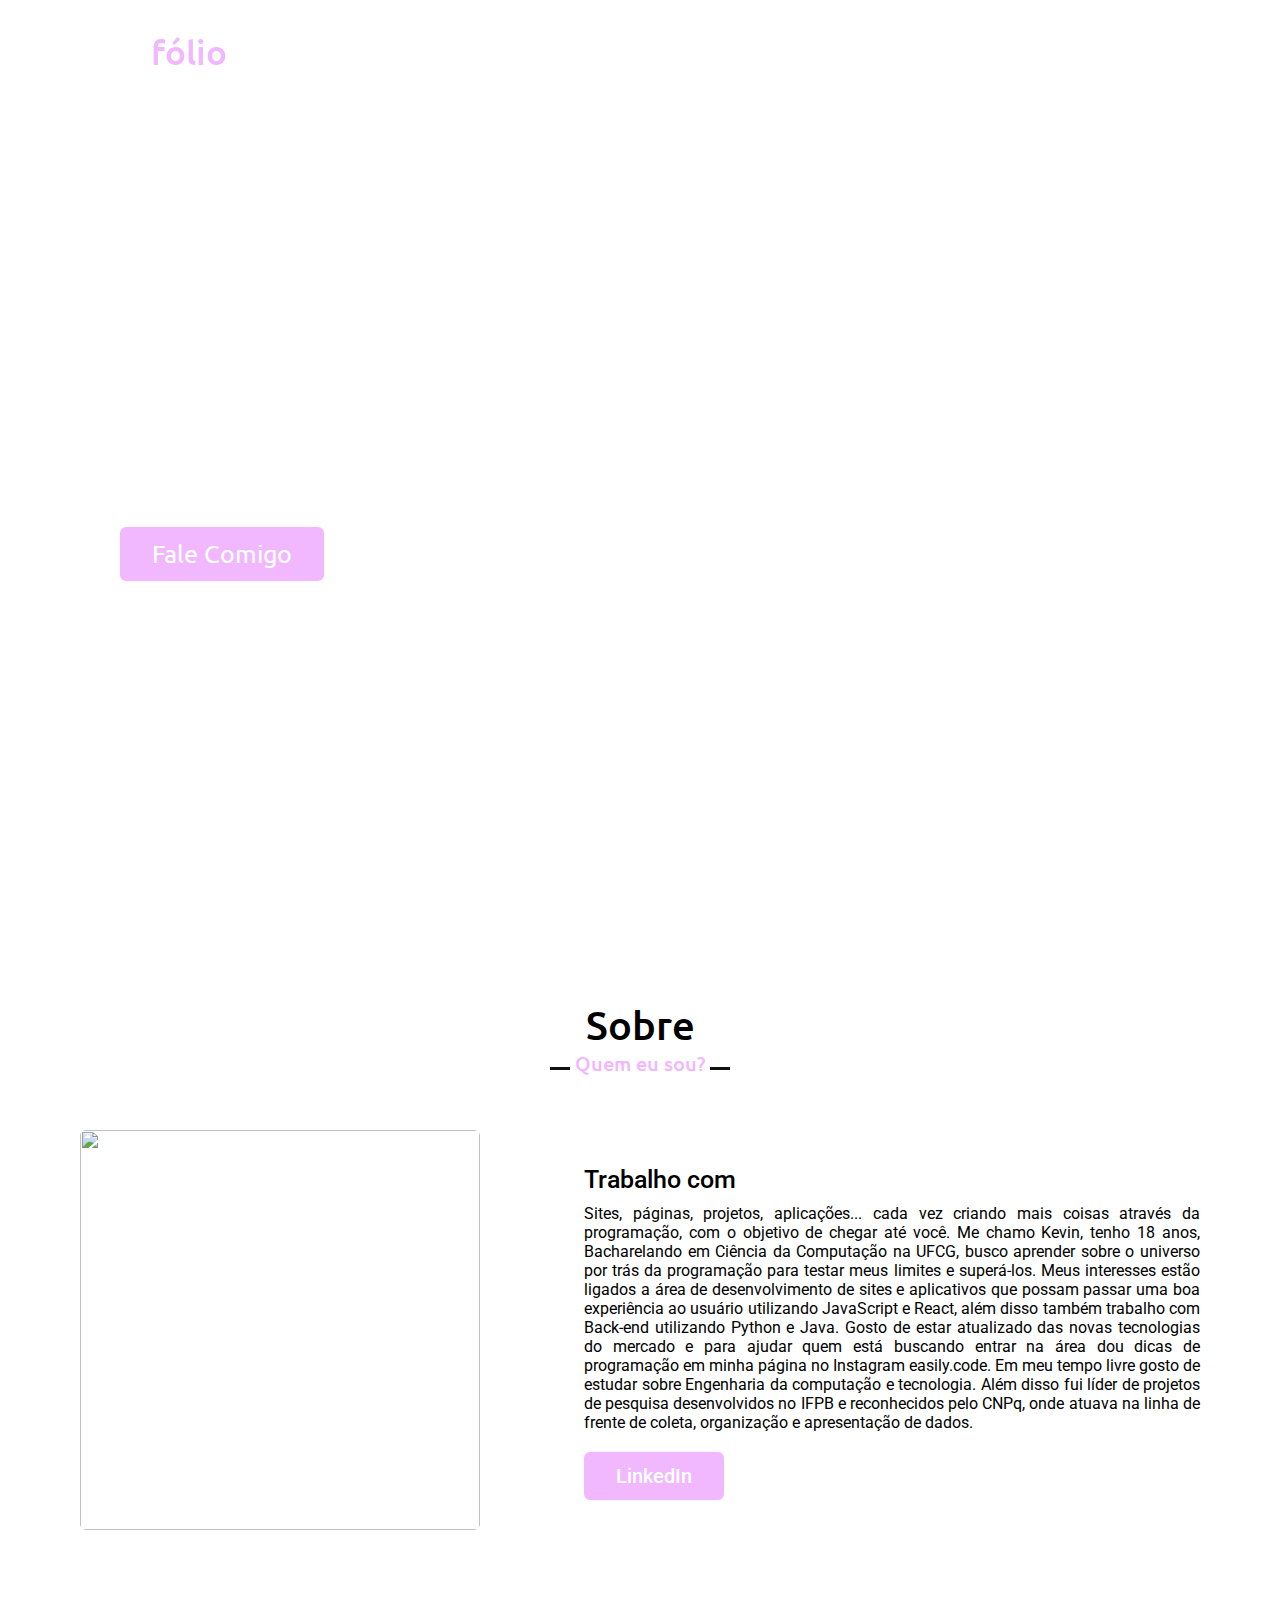
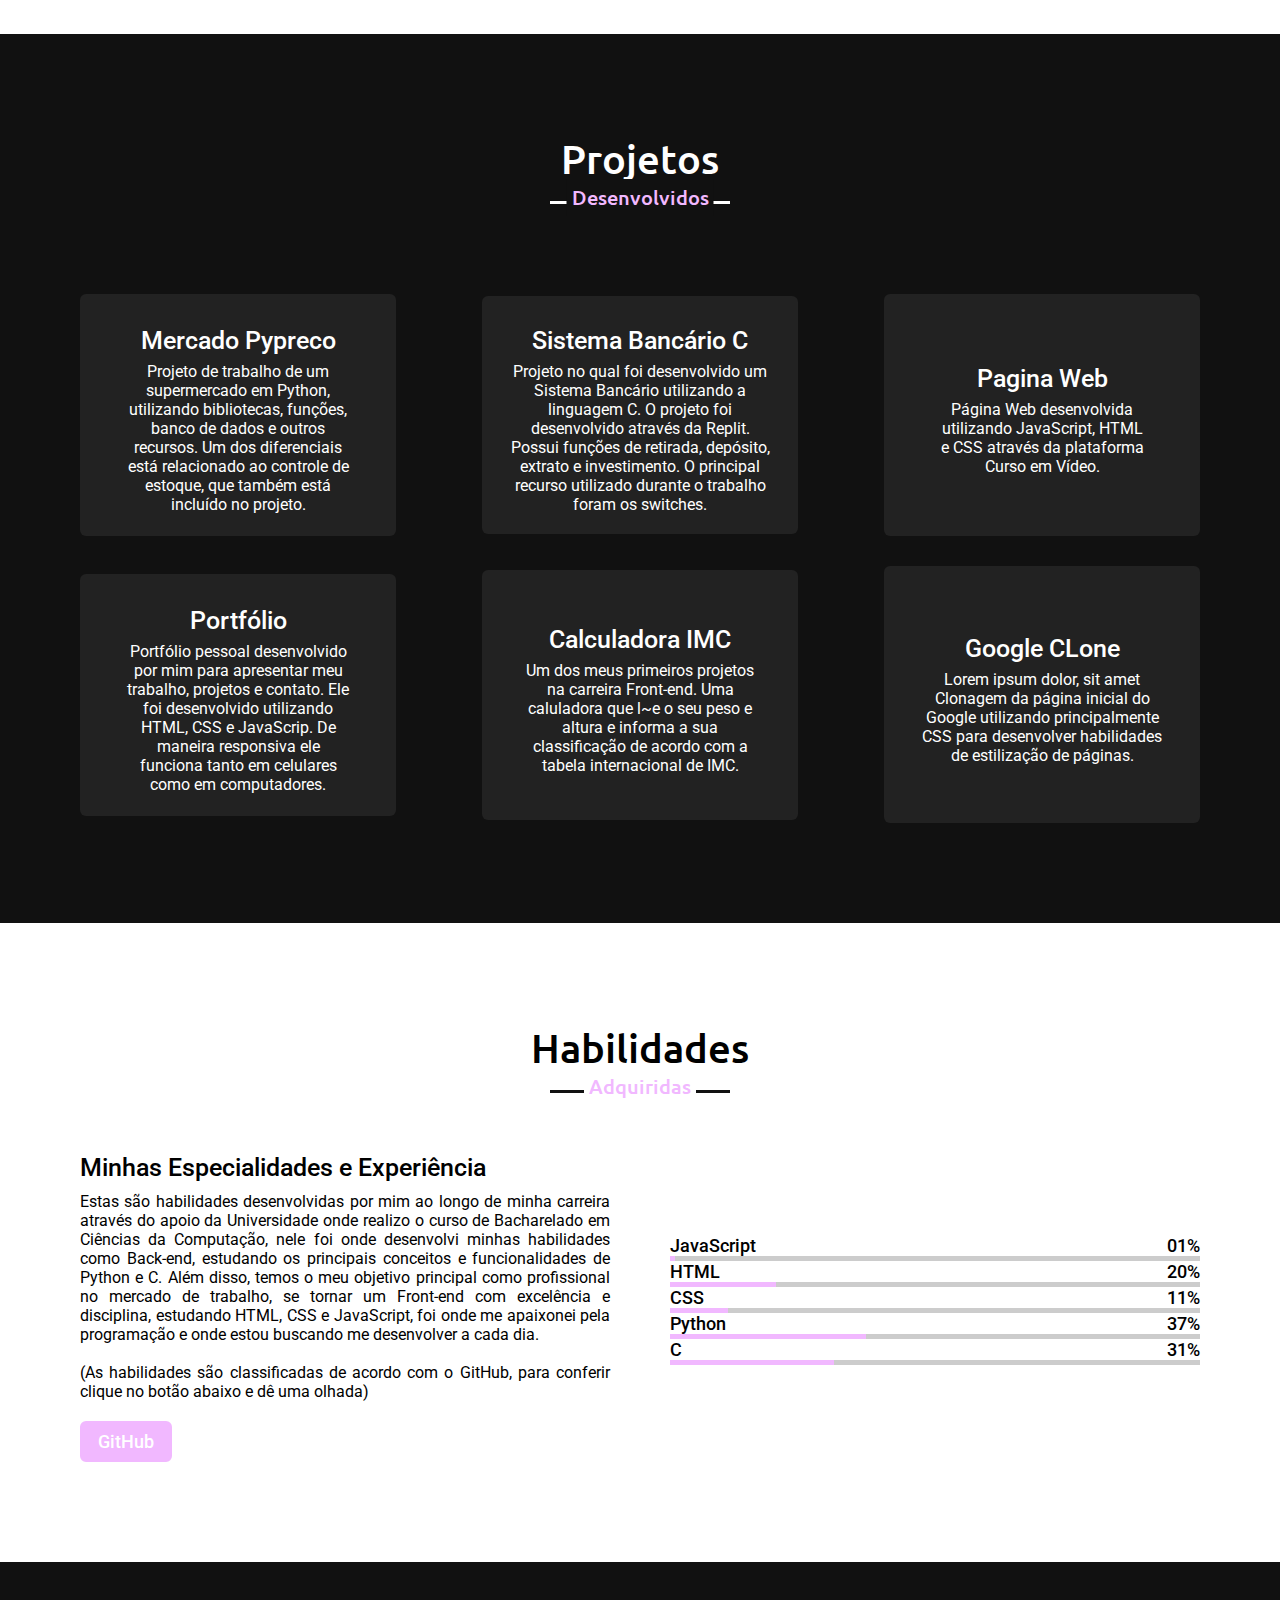
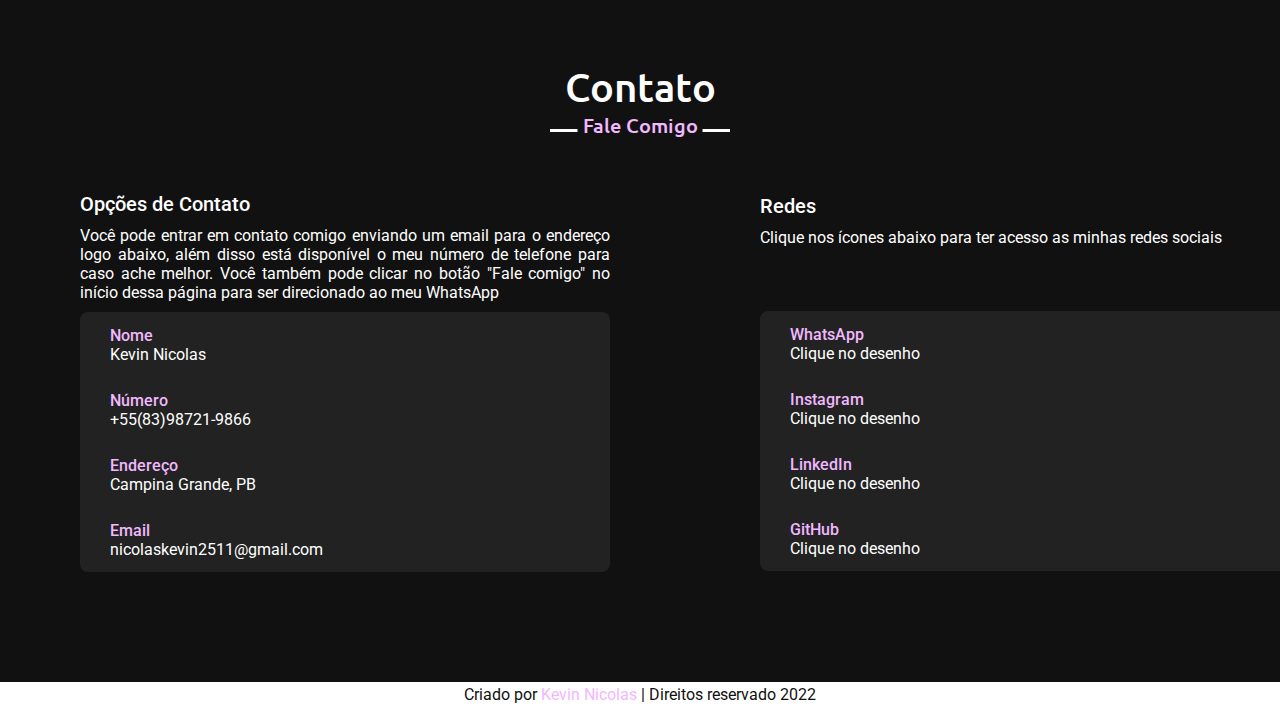
==== commit 9b0b232c: "." ====
--- a/index.html
+++ b/index.html
@@ -48,9 +48,8 @@
                     <img src="image/img-1.svg" alt="">
                 </div>
                 <div class="column right">
-                    <div class="text">Sou Kevin, eu sou <span class="typing-2"></span></div>
-                    <p>Sites, páginas, projetos, aplicações... cada vez criando mais coisas através da programação, com o objetivo de chegar até você, por isso todo dia é dia de codar. 
-                        Bacharelando em Ciência da Computação, anseio por aprender sobre o universo por trás da programação para testar meus limites e superá-los. Meus interesses estão ligados a área de desenvolvimento de sites e aplicativos que possam passar uma boa experiência ao usuário utilizando JS, HTML e CSS, porém, isso se expande quando utilizo linguagens Back-end como Python e C para em diversas aplicações. Gosto de estar atualizado das novas tecnologias do mercado e para ajudar quem está buscando entrar na área dou dicas de programação em minha página no Instagram easily.code . Posso dizer que comunicação é meu ponto forte, trabalhar em equipe também é algo bastante agradável. Em meu tempo livre gosto de estudar sobre Engenharia da computação e aeroespacial.</p>
+                    <div class="text">Trabalho com <span class="typing-2"></span></div>
+                    <p>Sites, páginas, projetos, aplicações... cada vez criando mais coisas através da programação, com o objetivo de chegar até você. Me chamo Kevin, tenho 18 anos, Bacharelando em Ciência da Computação na UFCG, busco aprender sobre o universo por trás da programação para testar meus limites e superá-los. Meus interesses estão ligados a área de desenvolvimento de sites e aplicativos que possam passar uma boa experiência ao usuário utilizando JavaScript e React, além disso também trabalho com Back-end utilizando Python e Java. Gosto de estar atualizado das novas tecnologias do mercado e para ajudar quem está buscando entrar na área dou dicas de programação em minha página no Instagram easily.code. Em meu tempo livre gosto de estudar sobre Engenharia da computação e tecnologia. Além disso fui líder de projetos de pesquisa desenvolvidos no IFPB e reconhecidos pelo CNPq, onde atuava na linha de frente de coleta, organização e apresentação de dados.</p>
                     <a href="https://www.linkedin.com/in/kevinicolas/">LinkedIn</a>
                 </div>
             </div>
@@ -63,26 +62,64 @@
             <h2 class="title">Projetos</h2>
             <div class="proj-content">
                 <div class="card">
+                    <div class="box0">
+                        <a href="https://github.com/kevinicolas22/Projeto-Mercado-Pypreco"> 
+                            <ion-icon name="list-outline"></ion-icon>
+                            <div class="text">Mercado Pypreco</div>
+                            <p>Projeto de trabalho de um supermercado em Python, utilizando bibliotecas, funções, banco de dados e outros recursos. Um dos diferenciais está relacionado ao controle de estoque, que também está incluído no projeto.</p></a>
+                    </div>
+                </div>
+
+                <div class="card">
                     <div class="box">
-                    <ion-icon name="construct-outline"></ion-icon>                    
-                    <div class="text">Developer</div>
-                    <p>Lorem ipsum dolor, sit amet consectetur adipisicing elit. Fuga in reprehenderit unde non? Porro, praesentium architecto, quaerat nemo accusantium illo deleniti consequuntur minus, quasi alias maxime voluptate molestiae dignissimos officiis.</p>
-                    </div>
-                </div>
-
-                <div class="card">
-                    <div class="box">
-                    <ion-icon name="albums-outline"></ion-icon>                    
-                    <div class="text">Projects</div>
-                    <p>Lorem ipsum dolor, sit amet consectetur adipisicing elit. Fuga in reprehenderit unde non? Porro, praesentium architecto, quaerat nemo accusantium illo deleniti consequuntur minus, quasi alias maxime voluptate molestiae dignissimos officiis.</p>
-                    </div>
-                </div>
-
-                <div class="card">
-                    <div class="box">
-                    <ion-icon name="code-outline"></ion-icon>
-                    <div class="text">Sites</div>
-                    <p>Lorem ipsum dolor, sit amet consectetur adipisicing elit. Fuga in reprehenderit unde non? Porro, praesentium architecto, quaerat nemo accusantium illo deleniti consequuntur minus, quasi alias maxime voluptate molestiae dignissimos officiis.</p>
+                    <a href="https://github.com/kevinicolas22/SISTEMA-BANCARIO-C">
+                        <ion-icon name="cash-outline"></ion-icon>
+                        <div class="text">Sistema Bancário C</div>
+                        <p>Projeto no qual foi desenvolvido um Sistema Bancário utilizando a linguagem C. O projeto foi desenvolvido através da Replit. Possui funções de retirada, depósito, extrato e investimento. O principal recurso utilizado durante o trabalho foram os switches.
+                        </p>
+                    </a>                              
+                    </div>
+                </div>
+
+                <div class="card">
+                    <div class="box1">
+                    <a href="https://github.com/kevinicolas22/Pagina-Web">
+                        <ion-icon name="globe-outline"></ion-icon>                    
+                        <div class="text">Pagina Web</div>
+                        <p>Página Web desenvolvida utilizando JavaScript, HTML e CSS através da plataforma Curso em Vídeo.</p>
+                    </a>
+                    </div>
+                </div>
+
+                <div class="card">
+                    <div class="box0">
+                    <a href="https://github.com/kevinicolas22/kevinicolas">   
+                        <ion-icon name="person-outline"></ion-icon>
+                        <div class="text">Portfólio</div>
+                        <p>Portfólio pessoal desenvolvido por mim para apresentar meu trabalho, projetos e contato. Ele foi desenvolvido utilizando HTML, CSS e JavaScrip. De maneira responsiva ele funciona tanto em celulares como em computadores.</p>
+                    </a>
+                   
+                    </div>
+                </div>
+
+                <div class="card">
+                    <div class="box2">
+                    <a href="https://github.com/kevinicolas22/IMC-BMI"> <ion-icon name="calculator-outline"></ion-icon>                    
+                        <div class="text">Calculadora IMC</div>
+                        <p>Um dos meus primeiros projetos na carreira Front-end. Uma caluladora que l~e o seu peso e altura e informa a sua classificação de acordo com a tabela internacional de IMC.</p>
+                    </a>
+                   
+                    </div>
+                </div>
+
+                <div class="card">
+                    <div class="box3">
+                    <a href="https://github.com/kevinicolas22/Google-Clone">      
+                        <ion-icon name="logo-chrome"></ion-icon>
+                        <div class="text">Google CLone</div>
+                        <p>Lorem ipsum dolor, sit amet Clonagem da página inicial do Google utilizando principalmente CSS para desenvolver habilidades de estilização de páginas.</p>
+                    </a>
+              
                     </div>
                 </div>
             </div>
@@ -96,7 +133,7 @@
             <div class="skills-content">
                 <div class="column left">
                     <div class="text">Minhas Especialidades e Experiência</div>
-                    <p>Estas são habilidades desenvolvidas por mim ao longo de minha carreira através do apoio da Universidade onde realizo o curso de Bacharelado em Ciências da Computação, nele foi onde desenvolvi minhas habilidades como Back-end, estudando os principais conceitos e funcionalidades de Python e C. Além disso, temos o meu objetivo principal como profissional no mercado de trabalho, se tornar um Front-end com excelência e disciplina, estudando HTML, CSS e JavaScript, foi onde me apaixonei pela programação e onde estou buscando me desenvolver a cada dia. <br><br>(As habilidades são classificadas de acordo com o GitHub, para conferir clique no botão abaixo e dê uma olhada.</p>
+                    <p>Estas são habilidades desenvolvidas por mim ao longo de minha carreira através do apoio da Universidade onde realizo o curso de Bacharelado em Ciências da Computação, nele foi onde desenvolvi minhas habilidades como Back-end, estudando os principais conceitos e funcionalidades de Python e C. Além disso, temos o meu objetivo principal como profissional no mercado de trabalho, se tornar um Front-end com excelência e disciplina, estudando HTML, CSS e JavaScript, foi onde me apaixonei pela programação e onde estou buscando me desenvolver a cada dia. <br><br>(As habilidades são classificadas de acordo com o GitHub, para conferir clique no botão abaixo e dê uma olhada)</p>
                     <a href="https://github.com/kevinicolas22">GitHub</a>
                 </div>
                 <div class="column right">
@@ -142,7 +179,7 @@
             <h2 class="title">Contato</h2>
             <div class="contact-content">
                <div class="column left">
-                   <div class="text">Fale Conosco</div>
+                   <div class="text">Opções de Contato</div>
                    <p>Você pode entrar em contato comigo enviando um email para o endereço logo abaixo, além disso está disponível o meu número de telefone para caso ache melhor. Você também pode clicar no botão "Fale comigo" no início dessa página para ser direcionado ao meu WhatsApp</p>
                
                <div class="icons">
@@ -174,40 +211,49 @@
                 </div>
            </div>
                </div>
-            </div><!--column left-->
-            <div class="column rigth">
-                <div class="text">Menssagem</div>
-                <form action="mailto:nicolaskevin2511@gmail.com.br" method="POST" enctype="text/plain">
-                    <div class="fields">
-                        <div class="field name">
-                            <input type="text" placeholder="Nome" required>
-                        </div>
-                        <div class="field email">
-                            <input type="email" placeholder="Email" required>
-                        </div>
-                    </div>
-                    <div class="field">
-                        <div class="field textarea">
-                           <textarea  cols="30" rows="10" placeholder="Escreva...." required></textarea>
-                        </div>
-                        <div class="button">
-                            <button type="submit">Enviar</button>
-                        </div>
-                    </div>
-                    <div class="field">
-                        <div class="buttonreset">
-                            <button type="reset">Limpar</button>
-                        </div>
-                    </div>
-                </form>
-            </div>
-            </div>
+            </div><!--column rigth-->
+            <div class="max-width">
+            <div class="contact-content">
+                <div class="column right">
+                    <div class="text">Redes</div>
+                    <p>Clique nos ícones abaixo para ter acesso as minhas redes sociais</p>
+                
+                <div class="icons">
+                    <div class="row">
+                         <a href="https://contate.me/kevinicolas"><ion-icon name="logo-whatsapp"></ion-icon></a>
+                         <div class="info">
+                             <div class="head">WhatsApp</div>
+                             <div class="sub-title">Clique no desenho</div>
+                         </div>
+                    </div>
+                    <div class="row">
+                        <a href="https://www.instagram.com/easily.code/"><ion-icon name="logo-instagram"></ion-icon></a>
+                     <div class="info">
+                         <div class="head">Instagram</div>
+                         <div class="sub-title">Clique no desenho</div>
+                     </div>
+                </div>
+                    <div class="row">
+                        <a href="https://www.linkedin.com/in/kevinicolas/"><ion-icon name="logo-linkedin"></ion-icon></a>
+                     <div class="info">
+                         <div class="head">LinkedIn</div>
+                         <div class="sub-title">Clique no desenho</div>
+                     </div>
+                </div>
+                <div class="row">
+                    <a href="https://github.com/kevinicolas22"><ion-icon name="logo-github"></ion-icon></a>           
+                    <div class="info">
+                     <div class="head">GitHub</div>
+                     <div class="sub-title">Clique no desenho</div>
+                 </div>
+            </div>
+                </div>
         </div>
     </section>
 
      <!--sessão  footer-->
      <footer>
-        <span>Criado por <a href="#">Kevin Nicolas</a> | Todos os direitos reservado 2022</span>
+        <span>Criado por <a href="#">Kevin Nicolas</a> | Direitos reservado 2022</span>
     </footer>
      
     
--- a/style.css
+++ b/style.css
@@ -134,7 +134,7 @@
     position: fixed;
     width: 41px;
     height: 45px;
-    right: 30px;
+    right: 8px;
     bottom: 30px;
     text-align: center;
     line-height: 50px;
@@ -260,7 +260,7 @@
     content: "Desenvolvidos";
 }
 .projects .proj-content .card{
-    width: calc(33% - 20px);
+    width: calc(30% - 20px);
     background: #222;
     text-align: center;
     border-radius: 6px;
@@ -268,6 +268,7 @@
     cursor: pointer;
     transition: all 0.3s ease;
     font-family: 'Roboto', sans-serif;
+    margin-top: 30px;
 }
 .projects .proj-content .card:hover{
     background: #f1b8ff;
@@ -275,6 +276,22 @@
 .servprojectsices .proj-content .card .box{
     transition: all 0.3s ease;
 }
+.projects .proj-content .card a{
+   color: #fff;
+}
+.projects .proj-content .card .box0{
+    padding: 2px 20px;
+}
+.projects .proj-content .card .box1{
+    padding: 40px 30px;
+}
+.projects .proj-content .card .box2{
+    padding: 25px 10px;
+}
+.projects .proj-content .card .box3{
+    padding: 38px 10px;
+}
+
 .projects .proj-content .card:hover .box{
     transform: scale(1.05);
 }
@@ -388,7 +405,11 @@
     align-items: flex-start;
     
 }
-.contact .contact-content .left p{
+.contact .contact-content .right{
+  margin-left: 600px;
+  margin-top: -388px;
+}
+.contact .contact-content .left p, .contact .contact-content .right p{
     text-align: justify;
     
 }
@@ -398,12 +419,19 @@
     margin-bottom: 10px;
     
 }
-.contact .contact-content .left .icons{
+.contact .contact-content .left .icons {
     margin: 10px 0;
     background-color: #222;
     border-radius: 8px;
     color: #f1b8ff;
        
+}
+.contact .contact-content .right .icons{
+    background-color: #222;
+    border-radius: 8px;
+    color: #f1b8ff;
+    margin-top: 64px;
+    width: 550px;
 }
 .contact .contact-content .row{
     display: flex;
@@ -428,84 +456,6 @@
     color: #f1b8ff;
 }
 
-.contact .rigth form .fields{
-    display: flex;
-}
-.contact .rigth form .field,
-.contact .rigth form .fields .field{
-    width: 100%;
-    height: 45px;
-    margin-bottom: 15px;
-}
-.contact .rigth form .field input,
-.contact .rigth form .textarea textarea{
-    width: 100%;
-    height: 100%;
-    border: 1px solid #ccc;
-    border-radius: 6px;
-    outline: none;
-    padding: 0 15px;
-    font-size: 17px;
-    font-family: 'Roboto',sans-serif;
-}
-.contact .rigth form .name{
-    margin-right: 10px;
-}
-.contact .rigth form .email{
-    margin-left: 10px;
-}
-.contact .rigth form .textarea{
-    width: 100%;
-    height: 65px;
-}
-.contact .rigth form .textarea textarea{
-    padding-top: 10px;
-    resize: none;
-}
-.contact .rigth form .button{
-    width: 170px;
-    height: 45px;
-}
-.contact .rigth form .button button{
-    width: 100%;
-    height: 100%;
-    border: 2px solid #f1b8ff;
-    background: #f1b8ff;
-    color: #fff;
-    font-size: 20px;
-    font-weight: 500;
-    border-radius: 6px;
-    cursor: pointer;
-    transition: all 0.3s ease;
-    margin: -1px;
-    margin-left: 2px ;
-}
-.contact .rigth form .button button:hover{
-    color: #f1b8ff;
-    background: none;
-}
-.contact .rigth form .buttonreset{
-    width: 170px;
-    height: 45px;
-}
-.contact .rigth form .buttonreset button{
-    width: 100%;
-    height: 100%;
-    border: 2px solid #f1b8ff;
-    background: #f1b8ff;
-    color: #fff;
-    font-size: 20px;
-    font-weight: 500;
-    border-radius: 6px;
-    cursor: pointer;
-    transition: all 0.3s ease;
-   margin: 20px;
-    margin-left: 190px ;
-}
-.contact .rigth form .buttonreset button:hover{
-    color: #f1b8ff;
-    background: none;
-}
 
 /*  sessão footer  */
 footer{
@@ -528,22 +478,27 @@
     .navbar .max-width{
         margin-left: 0;
     }
+    
 }
 @media (max-width:1104px){
     .about .about-content .left img{
         width: 350px;
         height: 350px;
     }
+   
+    
 }
 @media (max-width:991px){
     .navbar .max-width{
         margin-left: 0;
         padding-left: 0 50px;
     }
+    
+    
 }
 @media (max-width:947px){
     .max-width{
-        max-width: 800px;
+        max-width: 900px;
         padding: 0 50px;
     }
     .menu-btn{
@@ -573,10 +528,11 @@
         font-size: 25px;
     }
     .home .home-content .text-2{
-        font-size: 70px;
-    }
+        font-size: 50px;
+    }
+
     .home .home-content .text-3{
-        font-size: 35px;
+        font-size: 25px;
     }
     .home .home-content a{
         font-size: 23px;
@@ -597,20 +553,41 @@
         width: calc(50% - 10px);
         margin-bottom: 20px;
     }
-    .skills .skills-content .column, .contact .contact-content .column{
+    .skills .skills-content .column, .contact .contact-content .column, .contact .contact-content .column{
         width: 100%;
         margin-bottom: 35px;
     }
+    .contact .contact-content .right{
+        margin-left: -50px;
+        margin-top: -40px;
+         }
+    .contact .contact-content .right .icons {
+        width: 900px;
+        margin-top: 10px;
+           
+    }
+
     footer{
-        margin-top: 15px;
+        margin-top: -25px;
+    }
+
+}
+@media (max-width:920px){
+    .contact .contact-content .right .icons {
+        width: 550px;
+}
+}
+@media (max-width: 720px){
+    .contact .contact-content .right .icons{
+        width: 120px;
     }
 }
 @media (max-width: 690px){
     .home .home-content .text-2{
-        font-size: 60px;
+        font-size: 40px;
     }
     .home .home-content .text-3{
-        font-size: 32px;
+        font-size: 27px;
     }
     .home .home-content a{
         font-size: 20px;
@@ -618,12 +595,60 @@
     .projects .proj-content .card{
         width: 100%;
     }
+    .home .home-content .text{
+        font-size: 50px;
+    }
+    .about .title::after{
+        background: #fff;
+        width: 150px;
+    }    
+     .contact .contact-content .right .icons {
+         width: 550px;
+             
+     }   
+}
+@media (max-width:600px){
+ 
+    .contact .contact-content .right .icons {
+        width: 450px;
+}
 }
 @media (max-width: 500px){
     .home .home-content .text-2{
-        font-size: 50px;
+        font-size: 30px;
     }
     .home .home-content .text-3{
-        font-size: 27px;
-    }
-}+        font-size: 20px;
+    }
+    .about .about-content .text{
+       font-size: 30px;
+    }
+    .contact .contact-content .right .icons {
+        width: 370px;
+        
+    }
+}
+@media (max-width: 420px){
+    .contact .contact-content .right .icons{
+        width: 300px;
+    }
+}
+@media (max-width: 400px){
+    .contact .contact-content .right .icons{
+        width: 260px;
+    }
+}
+@media (max-width: 380px){
+    .contact .contact-content .right .icons {
+        width: 260px;    
+    }
+}
+@media (max-width: 320px){
+    .contact .title::after{
+        width: 120px;
+    }
+    .contact .contact-content .left .icons, .contact .contact-content .right .icons {
+        width: 210px;    
+    }
+}
+
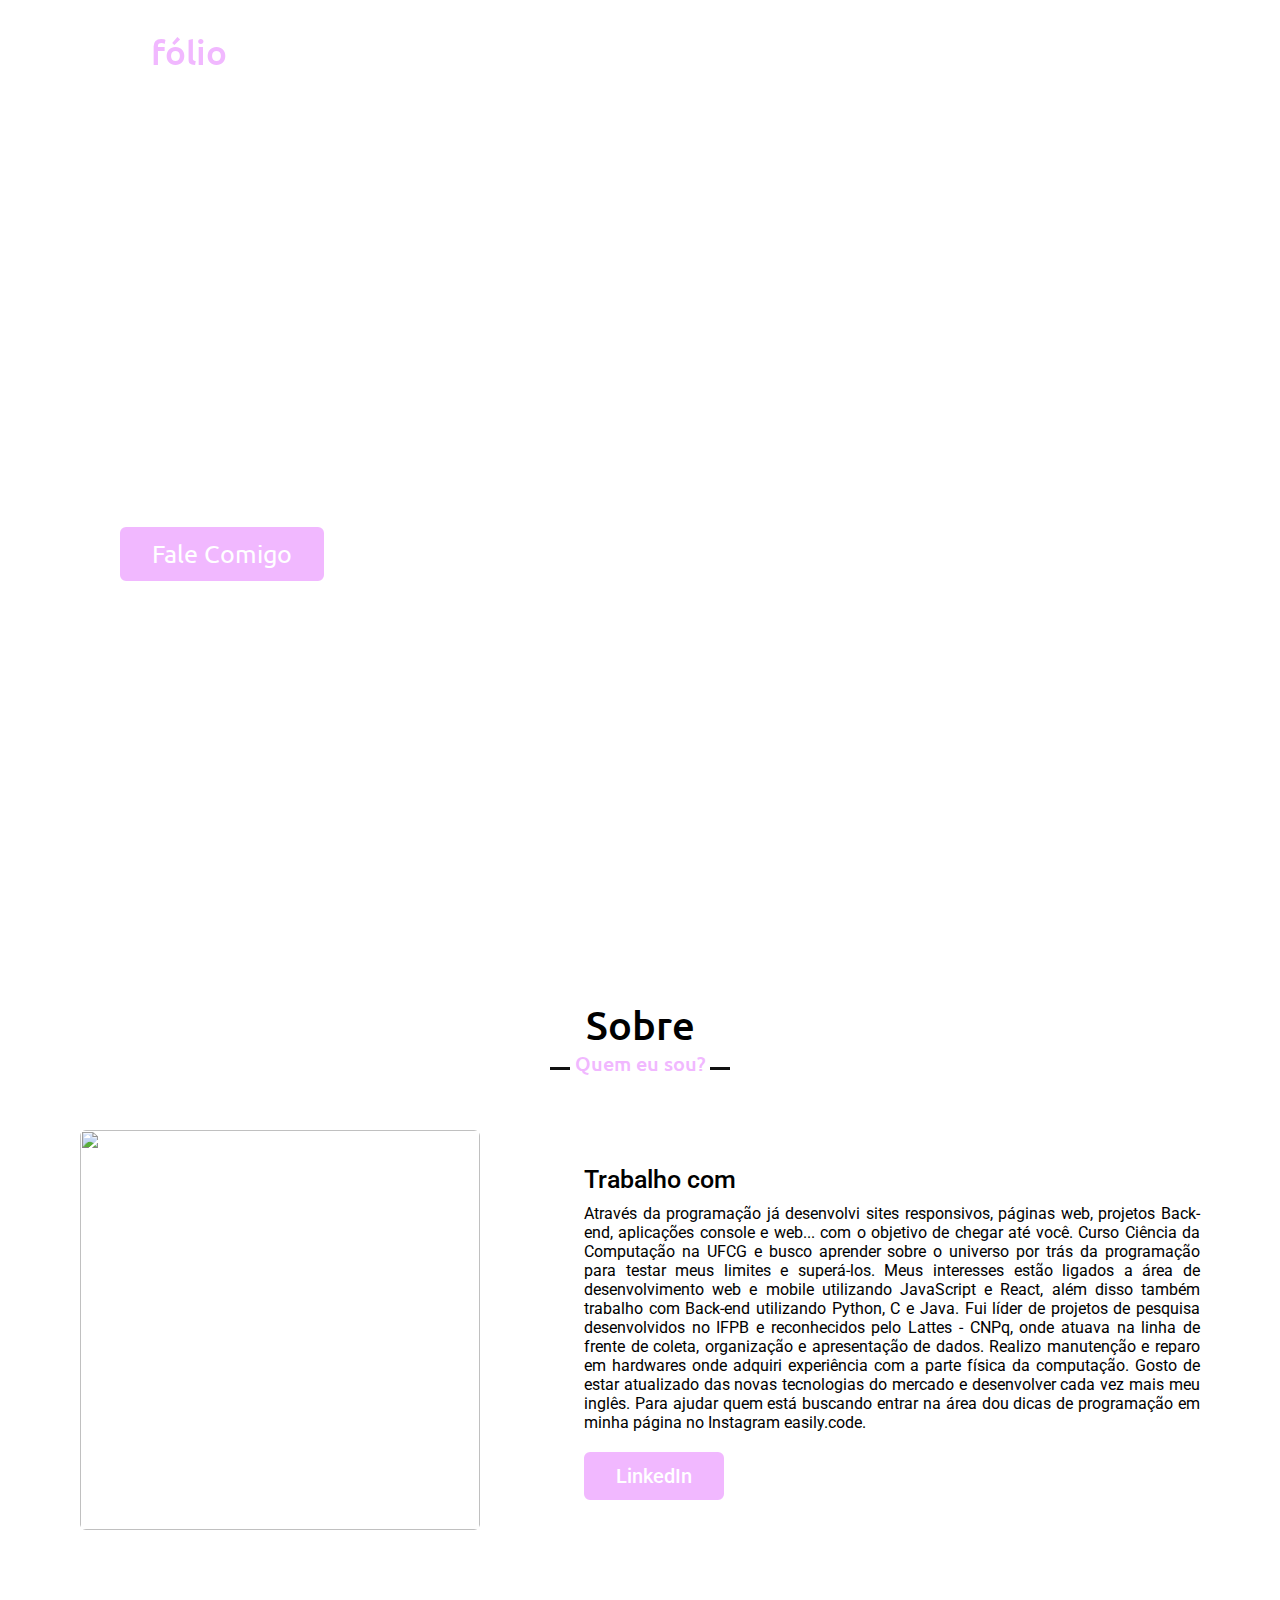
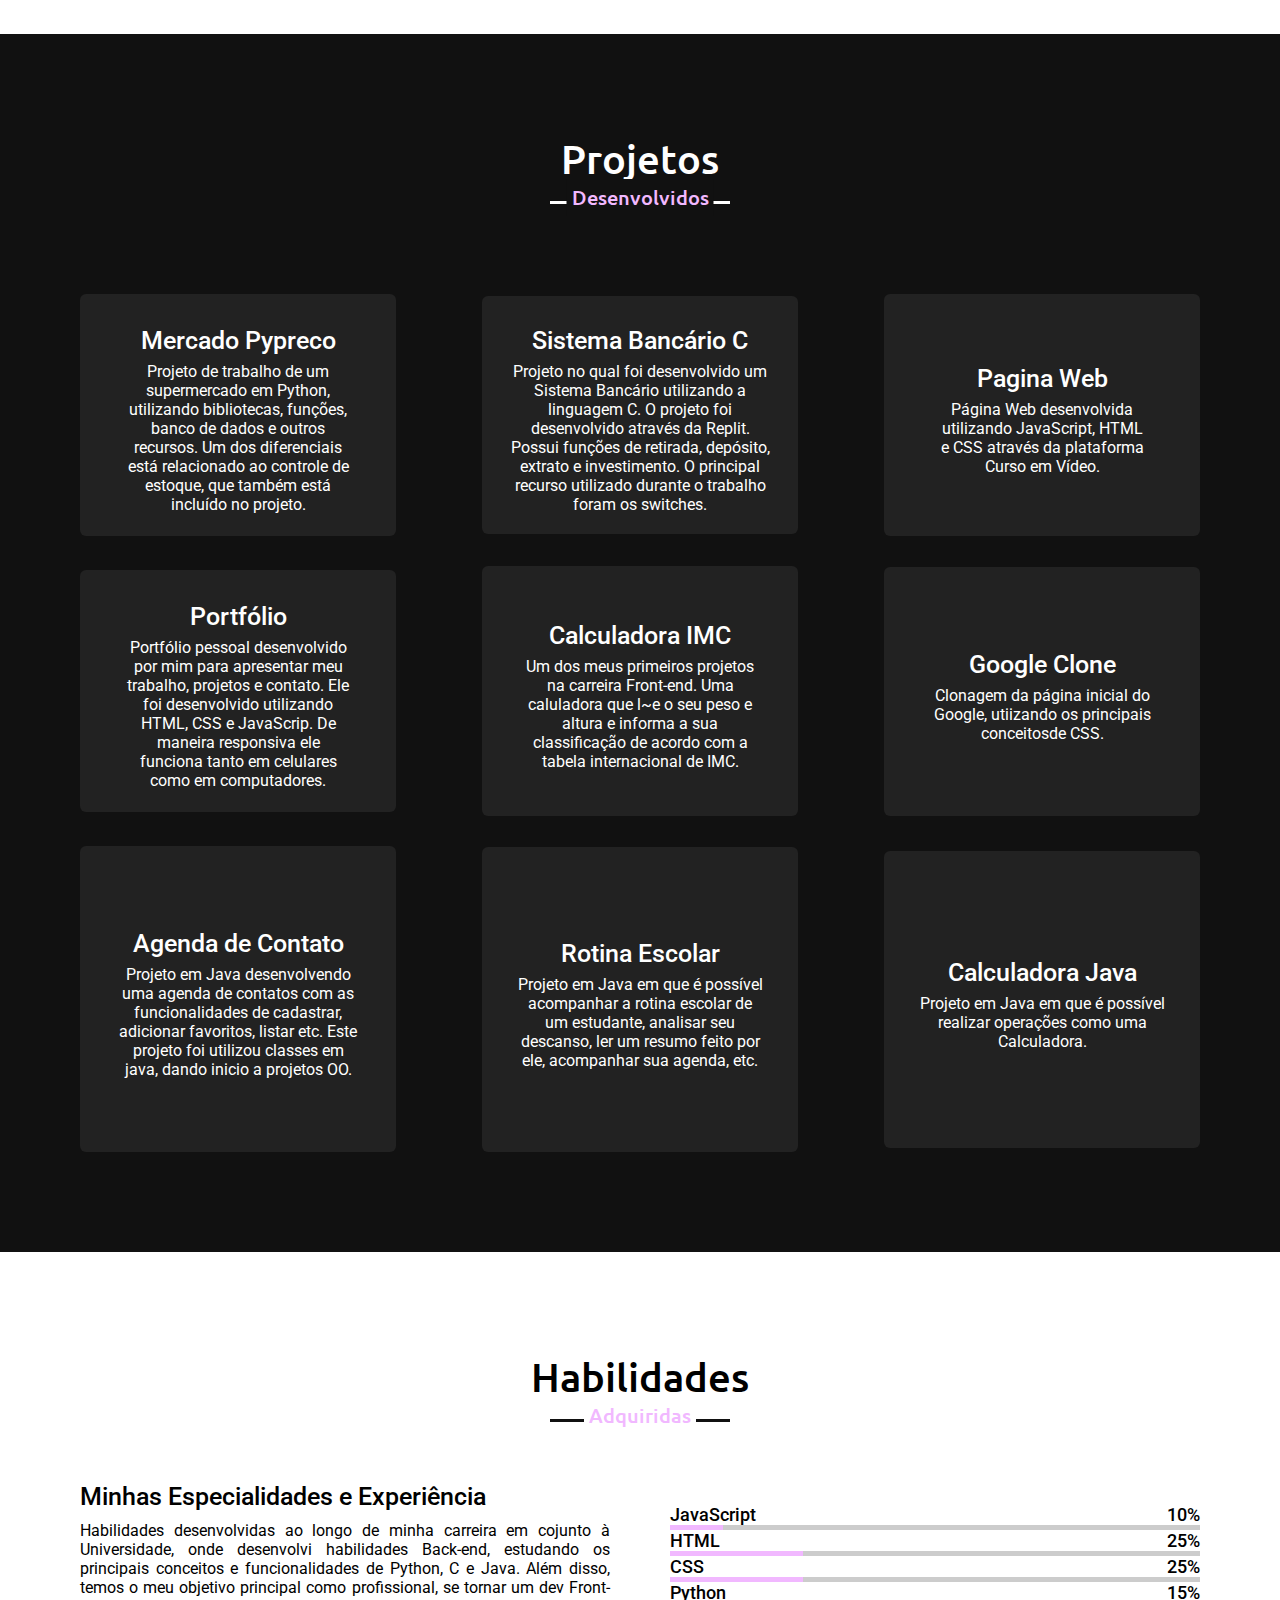
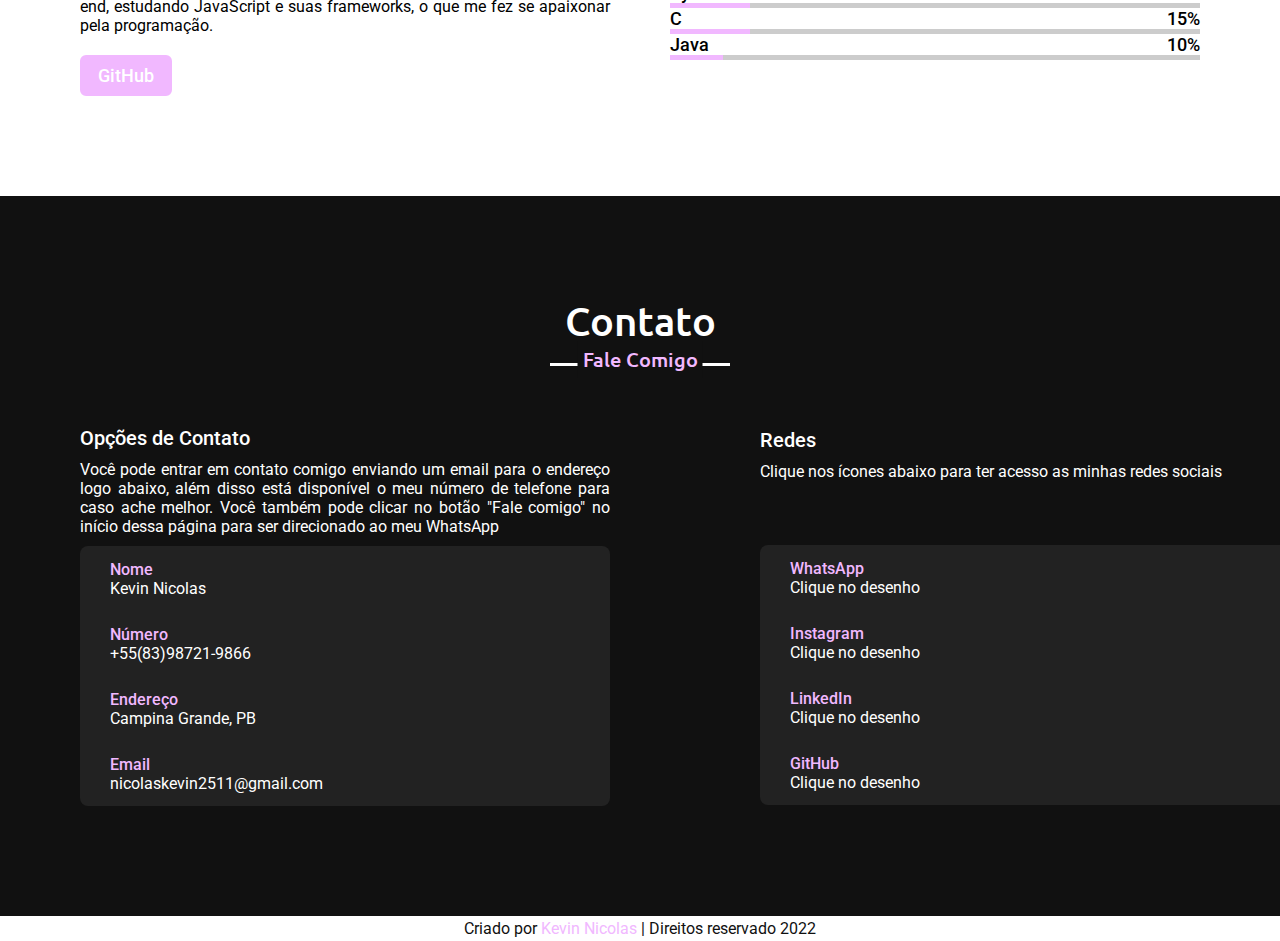
==== commit 8c37bbba: "." ====
--- a/index.html
+++ b/index.html
@@ -49,7 +49,7 @@
                 </div>
                 <div class="column right">
                     <div class="text">Trabalho com <span class="typing-2"></span></div>
-                    <p>Sites, páginas, projetos, aplicações... cada vez criando mais coisas através da programação, com o objetivo de chegar até você. Me chamo Kevin, tenho 18 anos, Bacharelando em Ciência da Computação na UFCG, busco aprender sobre o universo por trás da programação para testar meus limites e superá-los. Meus interesses estão ligados a área de desenvolvimento de sites e aplicativos que possam passar uma boa experiência ao usuário utilizando JavaScript e React, além disso também trabalho com Back-end utilizando Python e Java. Gosto de estar atualizado das novas tecnologias do mercado e para ajudar quem está buscando entrar na área dou dicas de programação em minha página no Instagram easily.code. Em meu tempo livre gosto de estudar sobre Engenharia da computação e tecnologia. Além disso fui líder de projetos de pesquisa desenvolvidos no IFPB e reconhecidos pelo CNPq, onde atuava na linha de frente de coleta, organização e apresentação de dados.</p>
+                    <p>Através da programação já desenvolvi sites responsivos, páginas web, projetos Back-end, aplicações console e web... com o objetivo de chegar até você. Curso Ciência da Computação na UFCG e busco aprender sobre o universo por trás da programação para testar meus limites e superá-los. Meus interesses estão ligados a área de desenvolvimento web e mobile utilizando JavaScript e React, além disso também trabalho com Back-end utilizando Python, C e Java. Fui líder de projetos de pesquisa desenvolvidos no IFPB e reconhecidos pelo Lattes - CNPq, onde atuava na linha de frente de coleta, organização e apresentação de dados. Realizo manutenção e reparo em hardwares onde adquiri experiência com a parte física da computação. Gosto de estar atualizado das novas tecnologias do mercado e desenvolver cada vez mais meu inglês. Para ajudar quem está buscando entrar na área dou dicas de programação em minha página no Instagram easily.code.</p>
                     <a href="https://www.linkedin.com/in/kevinicolas/">LinkedIn</a>
                 </div>
             </div>
@@ -116,12 +116,47 @@
                     <div class="box3">
                     <a href="https://github.com/kevinicolas22/Google-Clone">      
                         <ion-icon name="logo-chrome"></ion-icon>
-                        <div class="text">Google CLone</div>
-                        <p>Lorem ipsum dolor, sit amet Clonagem da página inicial do Google utilizando principalmente CSS para desenvolver habilidades de estilização de páginas.</p>
+                        <div class="text">Google Clone</div>
+                        <p>Clonagem da página inicial do Google, utiizando os principais conceitosde CSS.</p>
                     </a>
               
                     </div>
                 </div>
+
+                <div class="card">
+                    <div class="box4">
+                    <a href="https://github.com/kevinicolas22/AgendaDeContatos-Project">      
+                        <ion-icon name="logo-chrome"></ion-icon>
+                        <div class="text">Agenda de Contato</div>
+                        <p>Projeto em Java desenvolvendo uma agenda de contatos com as funcionalidades de cadastrar, adicionar favoritos, listar etc. Este projeto foi utilizou classes em java, dando inicio a projetos OO.</p>
+                    </a>
+              
+                    </div>
+                </div>
+
+                <div class="card">
+                    <div class="box5">
+                    <a href="https://github.com/kevinicolas22/ProjetoJava_Escola">      
+                        <ion-icon name="logo-chrome"></ion-icon>
+                        <div class="text">Rotina Escolar</div>
+                        <p>Projeto em Java em que é possível acompanhar a rotina escolar de um estudante, analisar seu descanso, ler um resumo feito por ele, acompanhar sua agenda, etc.</p>
+                    </a>
+              
+                    </div>
+                </div>
+
+                <div class="card">
+                    <div class="box6">
+                    <a href="https://github.com/kevinicolas22/Calculadora.java">      
+                        <ion-icon name="logo-chrome"></ion-icon>
+                        <div class="text">Calculadora Java</div>
+                        <p>Projeto em Java em que é possível realizar operações como uma Calculadora.</p>
+                    </a>
+              
+                    </div>
+                </div>
+
+               
             </div>
         </div>
     </section>
@@ -133,40 +168,47 @@
             <div class="skills-content">
                 <div class="column left">
                     <div class="text">Minhas Especialidades e Experiência</div>
-                    <p>Estas são habilidades desenvolvidas por mim ao longo de minha carreira através do apoio da Universidade onde realizo o curso de Bacharelado em Ciências da Computação, nele foi onde desenvolvi minhas habilidades como Back-end, estudando os principais conceitos e funcionalidades de Python e C. Além disso, temos o meu objetivo principal como profissional no mercado de trabalho, se tornar um Front-end com excelência e disciplina, estudando HTML, CSS e JavaScript, foi onde me apaixonei pela programação e onde estou buscando me desenvolver a cada dia. <br><br>(As habilidades são classificadas de acordo com o GitHub, para conferir clique no botão abaixo e dê uma olhada)</p>
+                    <p>Habilidades desenvolvidas ao longo de minha carreira em cojunto à Universidade, onde desenvolvi habilidades Back-end, estudando os principais conceitos e funcionalidades de Python, C e Java. Além disso, temos o meu objetivo principal como profissional, se tornar um dev Front-end, estudando JavaScript e suas frameworks, o que me fez se apaixonar pela programação.</p>
                     <a href="https://github.com/kevinicolas22">GitHub</a>
                 </div>
                 <div class="column right">
                    <div class="bars">
                     <div class="info">
                         <span>JavaScript</span>
-                        <span>01%</span>
+                        <span>10%</span>
                     </div>
                     <div class="line JavaScript"></div>
                     <div class="bars">
                         <div class="info">
                             <span>HTML</span>
-                            <span>20%</span>
+                            <span>25%</span>
                     </div>
                     <div class="line HTML"></div>
                     <div class="bars">
                         <div class="info">
                             <span>CSS</span>
-                            <span>11%</span>
+                            <span>25%</span>
                     </div>
                     <div class="line CSS"></div>
                     <div class="bars">
                         <div class="info">
                             <span>Python</span>
-                            <span>37%</span>
+                            <span>15%</span>
                     </div>
                     <div class="line Python"></div>
                     <div class="bars">
                         <div class="info">
                             <span>C</span>
-                            <span>31%</span>
+                            <span>15%</span>
                     </div>
                     <div class="line C"></div>
+                    <div class="bars">
+                        <div class="info">
+                            <span>Java</span>
+                            <span>10%</span>
+                    </div>
+                    <div class="line Java"></div>
+                    </div>
                    </div>
                 </div>
             </div>
@@ -227,7 +269,7 @@
                          </div>
                     </div>
                     <div class="row">
-                        <a href="https://www.instagram.com/easily.code/"><ion-icon name="logo-instagram"></ion-icon></a>
+                        <a href="https://www.instagram.com/kevinn.s.s/"><ion-icon name="logo-instagram"></ion-icon></a>
                      <div class="info">
                          <div class="head">Instagram</div>
                          <div class="sub-title">Clique no desenho</div>
--- a/style.css
+++ b/style.css
@@ -289,7 +289,16 @@
     padding: 25px 10px;
 }
 .projects .proj-content .card .box3{
-    padding: 38px 10px;
+    padding: 53px 10px;
+}
+.projects .proj-content .card .box4{
+    padding: 53px 10px;
+}
+.projects .proj-content .card .box5{
+    padding: 62px 10px;
+}
+.projects .proj-content .card .box6{
+    padding: 77px 10px;
 }
 
 .projects .proj-content .card:hover .box{
@@ -368,19 +377,22 @@
     background: #f1b8ff;
 }
 .skills .skills-content .right .JavaScript::before{
-    width: 1%;
+    width: 10%;
 }
 .skills .skills-content .right .HTML::before{
-    width: 20%;
+    width: 25%;
 }
 .skills .skills-content .right .CSS::before{
-    width: 11%;
+    width: 25%;
 }
 .skills .skills-content .right .Python::before{
-    width: 37%;
+    width: 15%;
 }
 .skills .skills-content .right .C::before{
-    width: 31%;
+    width: 15%;
+}
+.skills .skills-content .right .Java::before{
+    width: 10%;
 }
 
 /*  sessão Contato  */
@@ -577,11 +589,6 @@
         width: 550px;
 }
 }
-@media (max-width: 720px){
-    .contact .contact-content .right .icons{
-        width: 120px;
-    }
-}
 @media (max-width: 690px){
     .home .home-content .text-2{
         font-size: 40px;
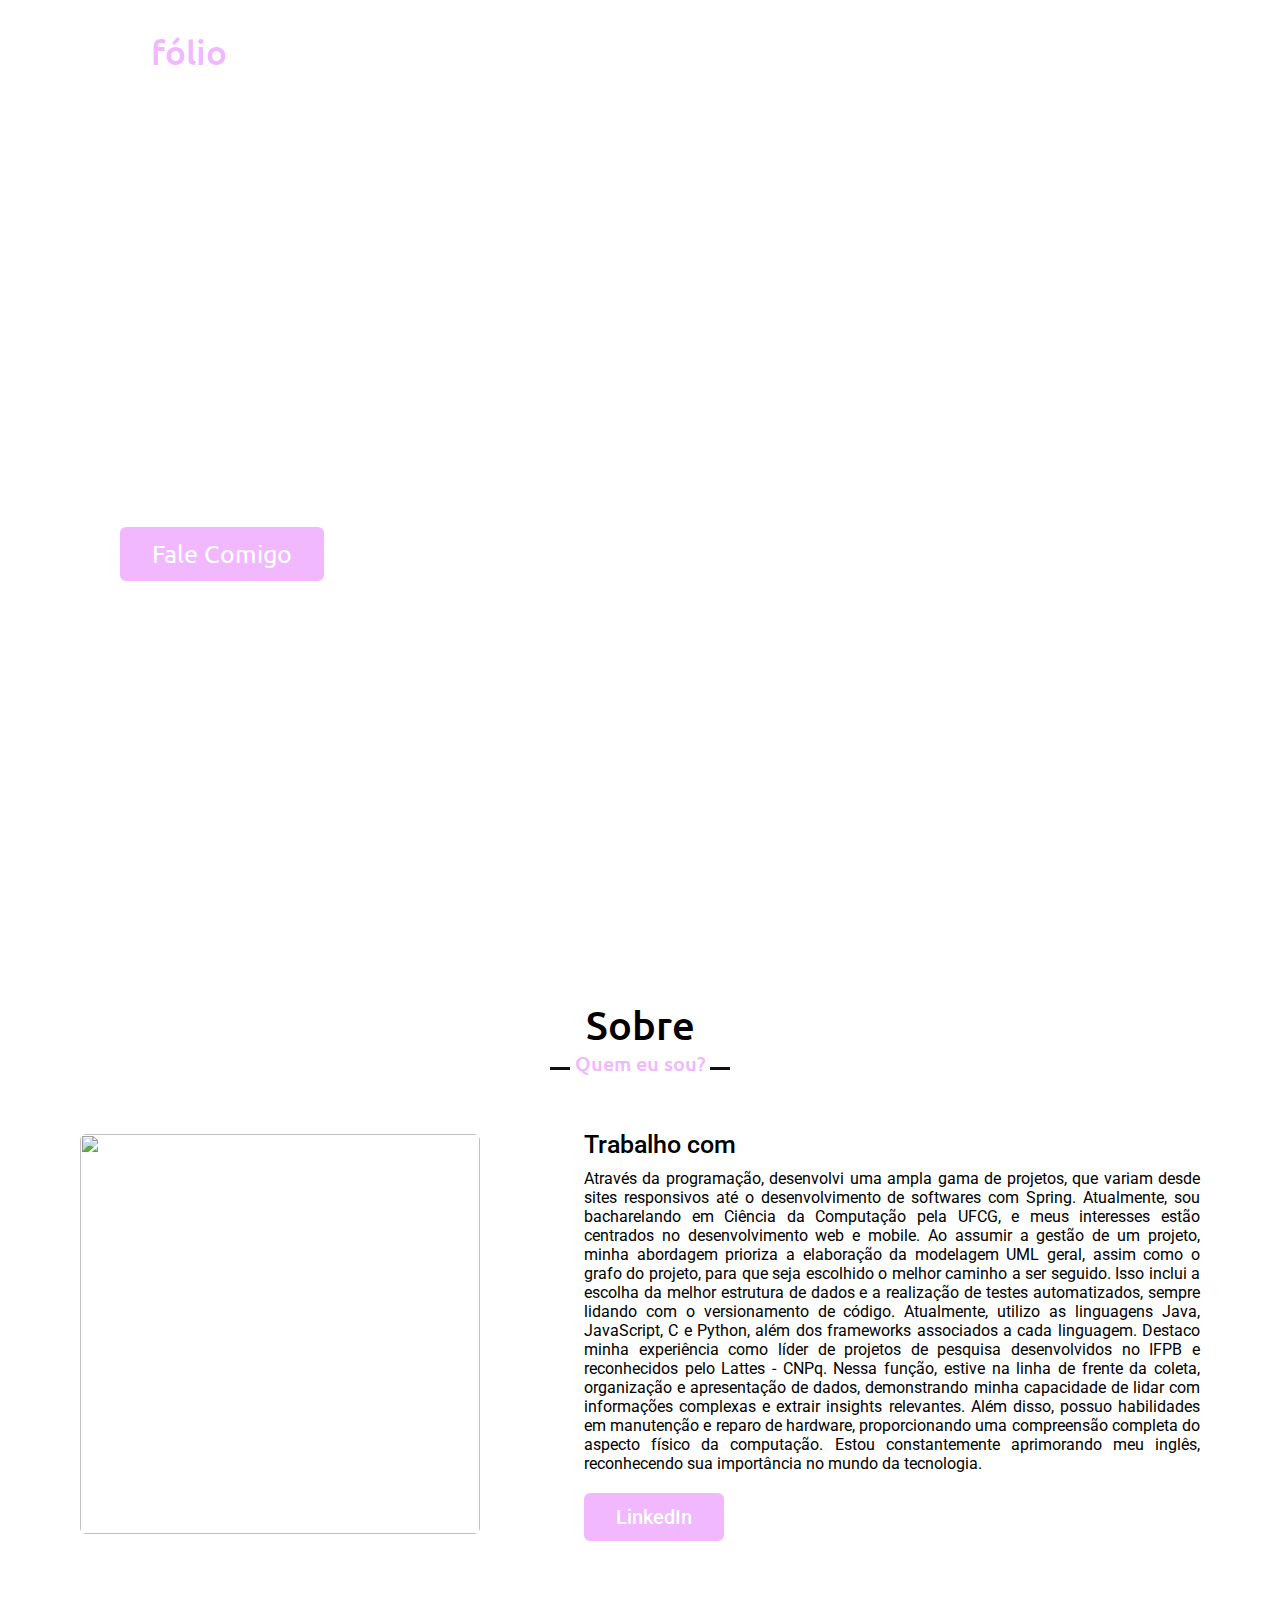
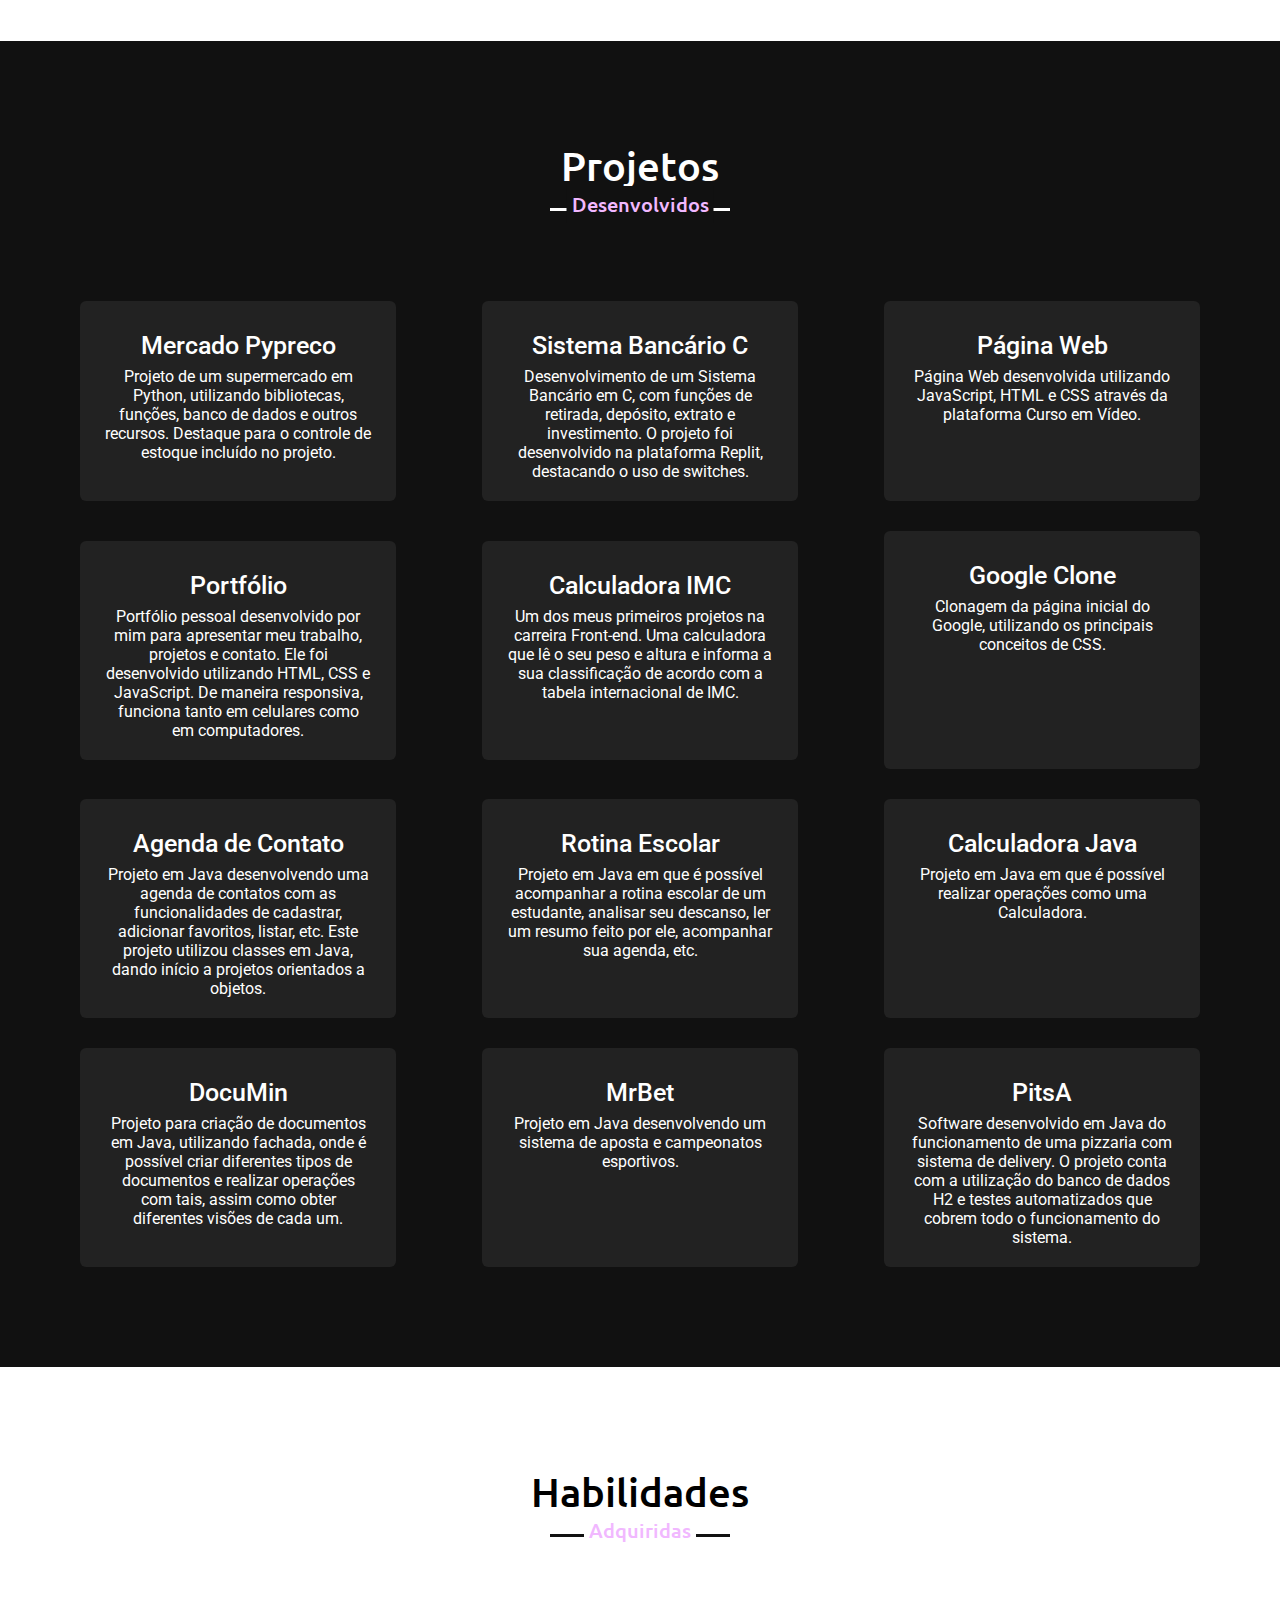
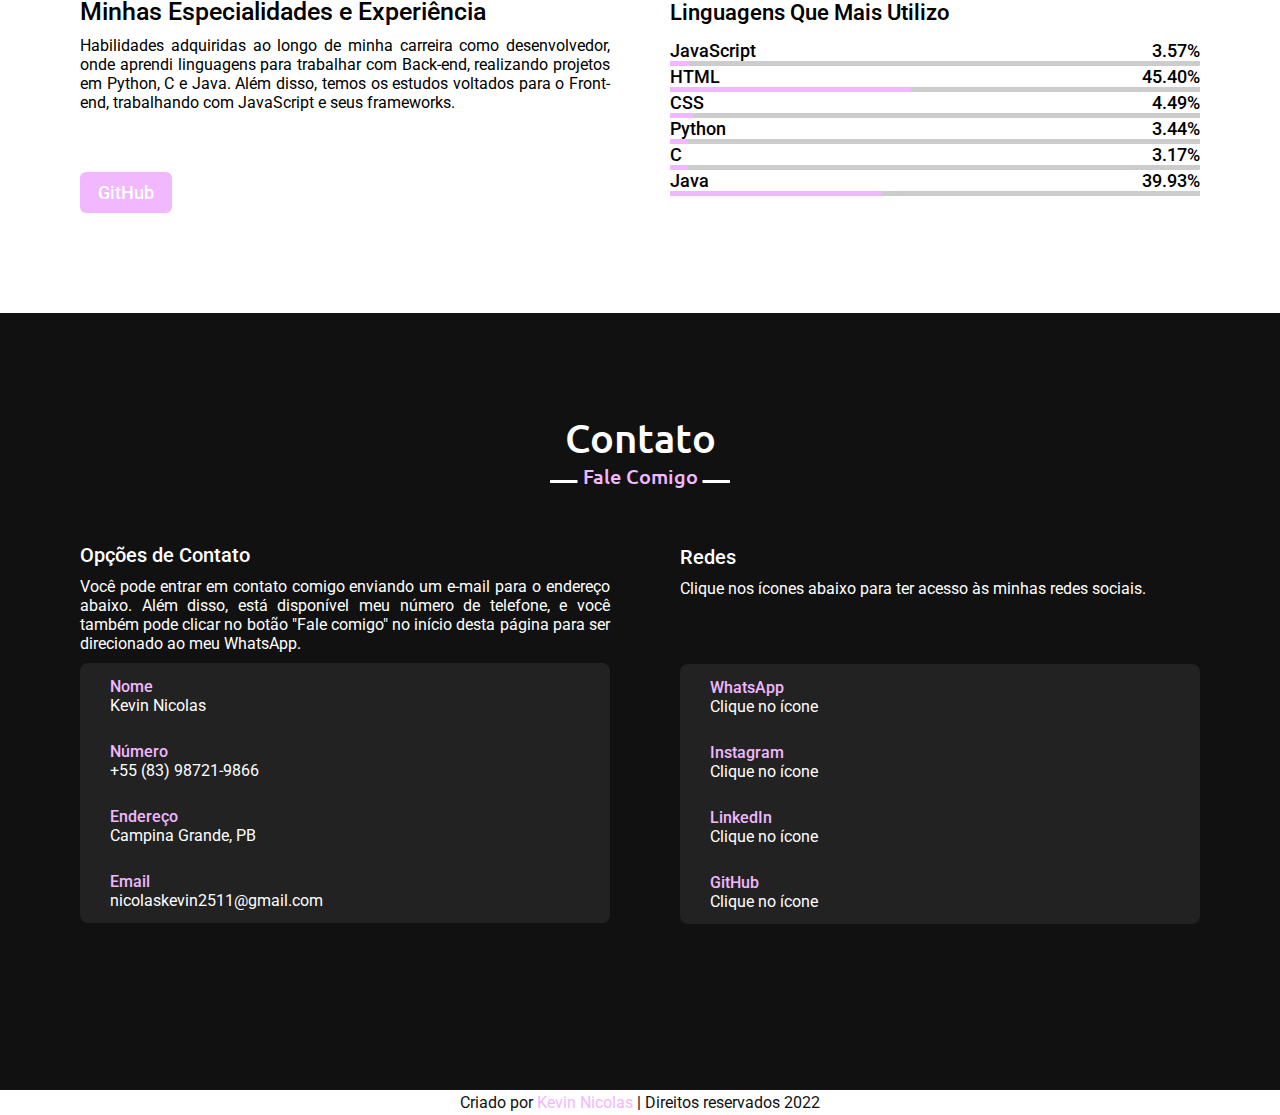
==== commit a9bfc2ed: "Ajustes" ====
--- a/index.html
+++ b/index.html
@@ -1,5 +1,5 @@
 <!DOCTYPE html>
-<html lang="en">
+<html lang="pt-br">
 <head>
     <meta charset="UTF-8">
     <meta http-equiv="X-UA-Compatible" content="IE=edge">
@@ -7,18 +7,22 @@
     <title>Portfólio</title>
     <link rel="stylesheet" href="style.css">
 </head>
-<body>
+<body
+
+    <!-- Botão de Scroll Up -->
     <div class="scroll-up-btn">
         <ion-icon name="chevron-up-outline"></ion-icon>
     </div>
+
+    <!-- Navbar -->
     <div class="navbar">
         <div class="max-width">
-            <div class="logo"><a href="#">Port<span>fólio</span></a></div>
+            <div class="logo"><a href="#home">Port<span>fólio</span></a></div>
             <ul class="menu">
                 <li><a href="#home">Início</a></li>
                 <li><a href="#about">Sobre</a></li>
                 <li><a href="#projects">Projetos</a></li>
-                <li><a href="#skills">Especialidades</a></li>
+                <li><a href="#skills">Habilidades</a></li>
                 <li><a href="#contact">Contato</a></li>
             </ul>
             <div class="menu-btn">
@@ -49,7 +53,7 @@
                 </div>
                 <div class="column right">
                     <div class="text">Trabalho com <span class="typing-2"></span></div>
-                    <p>Através da programação já desenvolvi sites responsivos, páginas web, projetos Back-end, aplicações console e web... com o objetivo de chegar até você. Curso Ciência da Computação na UFCG e busco aprender sobre o universo por trás da programação para testar meus limites e superá-los. Meus interesses estão ligados a área de desenvolvimento web e mobile utilizando JavaScript e React, além disso também trabalho com Back-end utilizando Python, C e Java. Fui líder de projetos de pesquisa desenvolvidos no IFPB e reconhecidos pelo Lattes - CNPq, onde atuava na linha de frente de coleta, organização e apresentação de dados. Realizo manutenção e reparo em hardwares onde adquiri experiência com a parte física da computação. Gosto de estar atualizado das novas tecnologias do mercado e desenvolver cada vez mais meu inglês. Para ajudar quem está buscando entrar na área dou dicas de programação em minha página no Instagram easily.code.</p>
+                    <p>Através da programação, desenvolvi uma ampla gama de projetos, que variam desde sites responsivos até o desenvolvimento de softwares com Spring. Atualmente, sou bacharelando em Ciência da Computação pela UFCG, e meus interesses estão centrados no desenvolvimento web e mobile. Ao assumir a gestão de um projeto, minha abordagem prioriza a elaboração da modelagem UML geral, assim como o grafo do projeto, para que seja escolhido o melhor caminho a ser seguido. Isso inclui a escolha da melhor estrutura de dados e a realização de testes automatizados, sempre lidando com o versionamento de código. Atualmente, utilizo as linguagens Java, JavaScript, C e Python, além dos frameworks associados a cada linguagem. Destaco minha experiência como líder de projetos de pesquisa desenvolvidos no IFPB e reconhecidos pelo Lattes - CNPq. Nessa função, estive na linha de frente da coleta, organização e apresentação de dados, demonstrando minha capacidade de lidar com informações complexas e extrair insights relevantes. Além disso, possuo habilidades em manutenção e reparo de hardware, proporcionando uma compreensão completa do aspecto físico da computação. Estou constantemente aprimorando meu inglês, reconhecendo sua importância no mundo da tecnologia.</p>
                     <a href="https://www.linkedin.com/in/kevinicolas/">LinkedIn</a>
                 </div>
             </div>
@@ -62,101 +66,125 @@
             <h2 class="title">Projetos</h2>
             <div class="proj-content">
                 <div class="card">
-                    <div class="box0">
-                        <a href="https://github.com/kevinicolas22/Projeto-Mercado-Pypreco"> 
+                    <div class="box">
+                        <a href="https://github.com/kevinicolas22/Projeto-Mercado-Pypreco">
                             <ion-icon name="list-outline"></ion-icon>
                             <div class="text">Mercado Pypreco</div>
-                            <p>Projeto de trabalho de um supermercado em Python, utilizando bibliotecas, funções, banco de dados e outros recursos. Um dos diferenciais está relacionado ao controle de estoque, que também está incluído no projeto.</p></a>
-                    </div>
-                </div>
-
-                <div class="card">
-                    <div class="box">
-                    <a href="https://github.com/kevinicolas22/SISTEMA-BANCARIO-C">
-                        <ion-icon name="cash-outline"></ion-icon>
-                        <div class="text">Sistema Bancário C</div>
-                        <p>Projeto no qual foi desenvolvido um Sistema Bancário utilizando a linguagem C. O projeto foi desenvolvido através da Replit. Possui funções de retirada, depósito, extrato e investimento. O principal recurso utilizado durante o trabalho foram os switches.
-                        </p>
-                    </a>                              
-                    </div>
-                </div>
-
-                <div class="card">
-                    <div class="box1">
-                    <a href="https://github.com/kevinicolas22/Pagina-Web">
-                        <ion-icon name="globe-outline"></ion-icon>                    
-                        <div class="text">Pagina Web</div>
-                        <p>Página Web desenvolvida utilizando JavaScript, HTML e CSS através da plataforma Curso em Vídeo.</p>
-                    </a>
-                    </div>
-                </div>
-
-                <div class="card">
-                    <div class="box0">
-                    <a href="https://github.com/kevinicolas22/kevinicolas">   
-                        <ion-icon name="person-outline"></ion-icon>
-                        <div class="text">Portfólio</div>
-                        <p>Portfólio pessoal desenvolvido por mim para apresentar meu trabalho, projetos e contato. Ele foi desenvolvido utilizando HTML, CSS e JavaScrip. De maneira responsiva ele funciona tanto em celulares como em computadores.</p>
-                    </a>
-                   
-                    </div>
-                </div>
-
-                <div class="card">
-                    <div class="box2">
-                    <a href="https://github.com/kevinicolas22/IMC-BMI"> <ion-icon name="calculator-outline"></ion-icon>                    
-                        <div class="text">Calculadora IMC</div>
-                        <p>Um dos meus primeiros projetos na carreira Front-end. Uma caluladora que l~e o seu peso e altura e informa a sua classificação de acordo com a tabela internacional de IMC.</p>
-                    </a>
-                   
-                    </div>
-                </div>
-
-                <div class="card">
-                    <div class="box3">
-                    <a href="https://github.com/kevinicolas22/Google-Clone">      
-                        <ion-icon name="logo-chrome"></ion-icon>
-                        <div class="text">Google Clone</div>
-                        <p>Clonagem da página inicial do Google, utiizando os principais conceitosde CSS.</p>
-                    </a>
-              
-                    </div>
-                </div>
-
-                <div class="card">
-                    <div class="box4">
-                    <a href="https://github.com/kevinicolas22/AgendaDeContatos-Project">      
-                        <ion-icon name="logo-chrome"></ion-icon>
-                        <div class="text">Agenda de Contato</div>
-                        <p>Projeto em Java desenvolvendo uma agenda de contatos com as funcionalidades de cadastrar, adicionar favoritos, listar etc. Este projeto foi utilizou classes em java, dando inicio a projetos OO.</p>
-                    </a>
-              
-                    </div>
-                </div>
-
-                <div class="card">
-                    <div class="box5">
-                    <a href="https://github.com/kevinicolas22/ProjetoJava_Escola">      
-                        <ion-icon name="logo-chrome"></ion-icon>
-                        <div class="text">Rotina Escolar</div>
-                        <p>Projeto em Java em que é possível acompanhar a rotina escolar de um estudante, analisar seu descanso, ler um resumo feito por ele, acompanhar sua agenda, etc.</p>
-                    </a>
-              
-                    </div>
-                </div>
-
-                <div class="card">
-                    <div class="box6">
-                    <a href="https://github.com/kevinicolas22/Calculadora.java">      
-                        <ion-icon name="logo-chrome"></ion-icon>
-                        <div class="text">Calculadora Java</div>
-                        <p>Projeto em Java em que é possível realizar operações como uma Calculadora.</p>
-                    </a>
-              
-                    </div>
-                </div>
-
-               
+                            <p>Projeto de um supermercado em Python, utilizando bibliotecas, funções, banco de dados e outros recursos. Destaque para o controle de estoque incluído no projeto.<br><br> </p>
+                        </a>
+                    </div>
+                </div>
+    
+                <div class="card">
+                    <div class="box">
+                        <a href="https://github.com/kevinicolas22/SISTEMA-BANCARIO-C">
+                            <ion-icon name="cash-outline"></ion-icon>
+                            <div class="text">Sistema Bancário C</div>
+                            <p>Desenvolvimento de um Sistema Bancário em C, com funções de retirada, depósito, extrato e investimento. O projeto foi desenvolvido na plataforma Replit, destacando o uso de switches.</p>
+                        </a>
+                    </div>
+                </div>
+    
+                <div class="card">
+                    <div class="box">
+                        <a href="https://github.com/kevinicolas22/Pagina-Web">
+                            <ion-icon name="globe-outline"></ion-icon>
+                            <div class="text">Página Web</div>
+                            <p>Página Web desenvolvida utilizando JavaScript, HTML e CSS através da plataforma Curso em Vídeo.<br><br><br><br> </p>
+                        </a>
+                    </div>
+                </div>
+    
+                <div class="card">
+                    <div class="box">
+                        <a href="https://github.com/kevinicolas22/kevinicolas">
+                            <ion-icon name="person-outline"></ion-icon>
+                            <div class="text">Portfólio</div>
+                            <p>Portfólio pessoal desenvolvido por mim para apresentar meu trabalho, projetos e contato. Ele foi desenvolvido utilizando HTML, CSS e JavaScript. De maneira responsiva, funciona tanto em celulares como em computadores.</p>
+                        </a>
+                    </div>
+                </div>
+    
+                <div class="card">
+                    <div class="box">
+                        <a href="https://github.com/kevinicolas22/IMC-BMI">
+                            <ion-icon name="calculator-outline"></ion-icon>
+                            <div class="text">Calculadora IMC</div>
+                            <p>Um dos meus primeiros projetos na carreira Front-end. Uma calculadora que lê o seu peso e altura e informa a sua classificação de acordo com a tabela internacional de IMC.<br><br><br> </p>
+                        </a>
+                    </div>
+                </div>
+    
+                <div class="card">
+                    <div class="box">
+                        <a href="https://github.com/kevinicolas22/Google-Clone">
+                            <ion-icon name="logo-chrome"></ion-icon>
+                            <div class="text">Google Clone</div>
+                            <p>Clonagem da página inicial do Google, utilizando os principais conceitos de CSS.<br><br><br><br><br><br> </p>
+                        </a>
+                    </div>
+                </div>
+    
+                <div class="card">
+                    <div class="box">
+                        <a href="https://github.com/kevinicolas22/AgendaDeContatos-Project">
+                            <ion-icon name="newspaper-outline"></ion-icon>
+                            <div class="text">Agenda de Contato</div>
+                            <p>Projeto em Java desenvolvendo uma agenda de contatos com as funcionalidades de cadastrar, adicionar favoritos, listar, etc. Este projeto utilizou classes em Java, dando início a projetos orientados a objetos.</p>
+                        </a>
+                    </div>
+                </div>
+    
+                <div class="card">
+                    <div class="box">
+                        <a href="https://github.com/kevinicolas22/ProjetoJava_Escola">
+                            <ion-icon name="calendar-outline"></ion-icon>
+                            <div class="text">Rotina Escolar</div>
+                            <p>Projeto em Java em que é possível acompanhar a rotina escolar de um estudante, analisar seu descanso, ler um resumo feito por ele, acompanhar sua agenda, etc.<br><br><br> </p>
+                        </a>
+                    </div>
+                </div>
+    
+                <div class="card">
+                    <div class="box">
+                        <a href="https://github.com/kevinicolas22/Calculadora.java">
+                            <ion-icon name="calculator-outline"></ion-icon>
+                            <div class="text">Calculadora Java</div>
+                            <p>Projeto em Java em que é possível realizar operações como uma Calculadora.<br><br><br><br><br> </p>
+                        </a>
+                    </div>
+                </div>
+    
+                <div class="card">
+                    <div class="box">
+                        <a href="https://github.com/kevinicolas22/DocuMin">
+                            <ion-icon name="document-outline"></ion-icon>
+                            <div class="text">DocuMin</div>
+                            <p>Projeto para criação de documentos em Java, utilizando fachada, onde é possível criar diferentes tipos de documentos e realizar operações com tais, assim como obter diferentes visões de cada um.<br><br> </p>
+                        </a>
+                    </div>
+                </div>
+    
+                <div class="card">
+                    <div class="box">
+                        <a href="https://github.com/kevinicolas22/Projeto-MrBet">
+                            <ion-icon name="football-outline"></ion-icon>
+                            <div class="text">MrBet</div>
+                            <p>Projeto em Java desenvolvendo um sistema de aposta e campeonatos esportivos.<br><br><br><br><br> </p>
+                        </a>
+                    </div>
+                </div>
+    
+                <div class="card">
+                    <div class="box">
+                        <a href="https://github.com/kevinicolas22/PitsA">
+                            <ion-icon name="pizza-outline"></ion-icon>
+                            <div class="text">PitsA</div>
+                            <p>Software desenvolvido em Java do funcionamento de uma pizzaria com sistema de delivery. O projeto conta com a utilização do banco de dados H2 e testes automatizados que cobrem todo o funcionamento do sistema.</p>
+                        </a>
+                    </div>
+                </div>
+    
             </div>
         </div>
     </section>
@@ -168,137 +196,140 @@
             <div class="skills-content">
                 <div class="column left">
                     <div class="text">Minhas Especialidades e Experiência</div>
-                    <p>Habilidades desenvolvidas ao longo de minha carreira em cojunto à Universidade, onde desenvolvi habilidades Back-end, estudando os principais conceitos e funcionalidades de Python, C e Java. Além disso, temos o meu objetivo principal como profissional, se tornar um dev Front-end, estudando JavaScript e suas frameworks, o que me fez se apaixonar pela programação.</p>
+                    <p>Habilidades adquiridas ao longo de minha carreira como desenvolvedor, onde aprendi linguagens para trabalhar com Back-end, realizando projetos em Python, C e Java. Além disso, temos os estudos voltados para o Front-end, trabalhando com JavaScript e seus frameworks.</p>
                     <a href="https://github.com/kevinicolas22">GitHub</a>
                 </div>
                 <div class="column right">
-                   <div class="bars">
-                    <div class="info">
-                        <span>JavaScript</span>
-                        <span>10%</span>
-                    </div>
-                    <div class="line JavaScript"></div>
+                    <h3 class="sub-title">Linguagens Que Mais Utilizo</h3>
                     <div class="bars">
+                        <!-- Barras de habilidades para cada linguagem -->
+                        <div class="info">
+                            <span>JavaScript</span>
+                            <span>3.57%</span>
+                        </div>
+                        <div class="line JavaScript"></div>
+                        
                         <div class="info">
                             <span>HTML</span>
-                            <span>25%</span>
-                    </div>
-                    <div class="line HTML"></div>
-                    <div class="bars">
+                            <span>45.40%</span>
+                        </div>
+                        <div class="line HTML"></div>
+                        
                         <div class="info">
                             <span>CSS</span>
-                            <span>25%</span>
-                    </div>
-                    <div class="line CSS"></div>
-                    <div class="bars">
+                            <span>4.49%</span>
+                        </div>
+                        <div class="line CSS"></div>
+                        
                         <div class="info">
                             <span>Python</span>
-                            <span>15%</span>
-                    </div>
-                    <div class="line Python"></div>
-                    <div class="bars">
+                            <span>3.44%</span>
+                        </div>
+                        <div class="line Python"></div>
+                        
                         <div class="info">
                             <span>C</span>
-                            <span>15%</span>
-                    </div>
-                    <div class="line C"></div>
-                    <div class="bars">
+                            <span>3.17%</span>
+                        </div>
+                        <div class="line C"></div>
+                        
                         <div class="info">
                             <span>Java</span>
-                            <span>10%</span>
-                    </div>
-                    <div class="line Java"></div>
-                    </div>
-                   </div>
+                            <span>39.93%</span>
+                        </div>
+                        <div class="line Java"></div>
+                    </div>
                 </div>
             </div>
         </div>
     </section>
 
-       <!--sessão fale comigo-->
-       <section class="contact" id="contact">
+    <!--sessão Fale Comigo-->
+    <section class="contact" id="contact">
         <div class="max-width">
             <h2 class="title">Contato</h2>
             <div class="contact-content">
-               <div class="column left">
-                   <div class="text">Opções de Contato</div>
-                   <p>Você pode entrar em contato comigo enviando um email para o endereço logo abaixo, além disso está disponível o meu número de telefone para caso ache melhor. Você também pode clicar no botão "Fale comigo" no início dessa página para ser direcionado ao meu WhatsApp</p>
-               
-               <div class="icons">
-                   <div class="row">
-                        <ion-icon name="person-outline"></ion-icon>
-                        <div class="info">
-                            <div class="head">Nome</div>
-                            <div class="sub-title">Kevin Nicolas</div>
-                        </div>
-                   </div>
-                   <div class="row">
-                    <ion-icon name="phone-portrait-outline"></ion-icon>
-                    <div class="info">
-                        <div class="head">Número</div>
-                        <div class="sub-title">+55(83)98721-9866</div>
-                    </div>
-               </div>
-                   <div class="row">
-                    <ion-icon name="earth-outline"></ion-icon>
-                    <div class="info">
-                        <div class="head">Endereço</div>
-                        <div class="sub-title">Campina Grande, PB</div>
-                    </div>
-               </div>
-               <div class="row">
-                <ion-icon name="mail-outline"></ion-icon>                <div class="info">
-                    <div class="head">Email</div>
-                    <div class="sub-title">nicolaskevin2511@gmail.com</div>
-                </div>
-           </div>
-               </div>
-            </div><!--column rigth-->
-            <div class="max-width">
-            <div class="contact-content">
+                <div class="column left">
+                    <div class="text">Opções de Contato</div>
+                    <p>Você pode entrar em contato comigo enviando um e-mail para o endereço abaixo. Além disso, está disponível meu número de telefone, e você também pode clicar no botão "Fale comigo" no início desta página para ser direcionado ao meu WhatsApp.</p>
+
+                    <div class="icons">
+                        <div class="row">
+                            <ion-icon name="person-outline"></ion-icon>
+                            <div class="info">
+                                <div class="head">Nome</div>
+                                <div class="sub-title">Kevin Nicolas</div>
+                            </div>
+                        </div>
+                        <div class="row">
+                            <ion-icon name="phone-portrait-outline"></ion-icon>
+                            <div class="info">
+                                <div class="head">Número</div>
+                                <div class="sub-title">+55 (83) 98721-9866</div>
+                            </div>
+                        </div>
+                        <div class="row">
+                            <ion-icon name="earth-outline"></ion-icon>
+                            <div class="info">
+                                <div class="head">Endereço</div>
+                                <div class="sub-title">Campina Grande, PB</div>
+                            </div>
+                        </div>
+                        <div class="row">
+                            <ion-icon name="mail-outline"></ion-icon>
+                            <div class="info">
+                                <div class="head">Email</div>
+                                <div class="sub-title">nicolaskevin2511@gmail.com</div>
+                            </div>
+                        </div>
+                    </div>
+                </div><!--column left-->
                 <div class="column right">
                     <div class="text">Redes</div>
-                    <p>Clique nos ícones abaixo para ter acesso as minhas redes sociais</p>
-                
-                <div class="icons">
-                    <div class="row">
-                         <a href="https://contate.me/kevinicolas"><ion-icon name="logo-whatsapp"></ion-icon></a>
-                         <div class="info">
-                             <div class="head">WhatsApp</div>
-                             <div class="sub-title">Clique no desenho</div>
-                         </div>
-                    </div>
-                    <div class="row">
-                        <a href="https://www.instagram.com/kevinn.s.s/"><ion-icon name="logo-instagram"></ion-icon></a>
-                     <div class="info">
-                         <div class="head">Instagram</div>
-                         <div class="sub-title">Clique no desenho</div>
-                     </div>
-                </div>
-                    <div class="row">
-                        <a href="https://www.linkedin.com/in/kevinicolas/"><ion-icon name="logo-linkedin"></ion-icon></a>
-                     <div class="info">
-                         <div class="head">LinkedIn</div>
-                         <div class="sub-title">Clique no desenho</div>
-                     </div>
-                </div>
-                <div class="row">
-                    <a href="https://github.com/kevinicolas22"><ion-icon name="logo-github"></ion-icon></a>           
-                    <div class="info">
-                     <div class="head">GitHub</div>
-                     <div class="sub-title">Clique no desenho</div>
-                 </div>
-            </div>
-                </div>
-        </div>
-    </section>
-
-     <!--sessão  footer-->
-     <footer>
-        <span>Criado por <a href="#">Kevin Nicolas</a> | Direitos reservado 2022</span>
+                    <p>Clique nos ícones abaixo para ter acesso às minhas redes sociais.</p>
+
+                    <div class="icons">
+                        <div class="row">
+                            <a href="https://contate.me/kevinicolas"><ion-icon name="logo-whatsapp"></ion-icon></a>
+                            <div class="info">
+                                <div class="head">WhatsApp</div>
+                                <div class="sub-title">Clique no ícone</div>
+                            </div>
+                        </div>
+                        <div class="row">
+                            <a href="https://www.instagram.com/kevinn.s.s/"><ion-icon name="logo-instagram"></ion-icon></a>
+                            <div class="info">
+                                <div class="head">Instagram</div>
+                                <div class="sub-title">Clique no ícone</div>
+                            </div>
+                        </div>
+                        <div class="row">
+                            <a href="https://www.linkedin.com/in/kevinicolas/"><ion-icon name="logo-linkedin"></ion-icon></a>
+                            <div class="info">
+                                <div class="head">LinkedIn</div>
+                                <div class="sub-title">Clique no ícone</div>
+                            </div>
+                        </div>
+                        <div class="row">
+                            <a href="https://github.com/kevinicolas22"><ion-icon name="logo-github"></ion-icon></a>
+                            <div class="info">
+                                <div class="head">GitHub</div>
+                                <div class="sub-title">Clique no ícone</div>
+                            </div>
+                        </div>
+                    </div>
+                </div><!--column right-->
+            </div>
+        </div>
+    </section> <!--sessão Contato -->
+
+
+    <!-- Rodapé -->
+    <footer>
+        <span>Criado por <a href="#contact">Kevin Nicolas</a> | Direitos reservados 2022</span>
     </footer>
-     
-    
+
+    <!-- Scripts e Bibliotecas -->
     <script type="module" src="https://unpkg.com/ionicons@5.5.2/dist/ionicons/ionicons.esm.js"></script>
     <script nomodule src="https://unpkg.com/ionicons@5.5.2/dist/ionicons/ionicons.js"></script>
     <script src="https://code.jquery.com/jquery-3.6.0.min.js"></script>
--- a/style.css
+++ b/style.css
@@ -292,14 +292,9 @@
     padding: 53px 10px;
 }
 .projects .proj-content .card .box4{
-    padding: 53px 10px;
-}
-.projects .proj-content .card .box5{
-    padding: 62px 10px;
-}
-.projects .proj-content .card .box6{
-    padding: 77px 10px;
-}
+    padding: 2px 10px;
+}
+
 
 .projects .proj-content .card:hover .box{
     transform: scale(1.05);
@@ -321,18 +316,28 @@
 .skills .title::after{
     content: "Adquiridas";
 }
-.skills .skills-content .column{
+
+.skills .sub-title {
+    font-size: 22px;
+    font-weight: 550;
+    margin-bottom: 15px;
+}
+
+.skills .skills-content .column {
     width: calc(50% - 30px);
     font-family: 'Roboto', sans-serif;
 }
+
 .skills .skills-content .left .text{
     font-size: 25px;
     font-weight: 500;
     margin-bottom: 10px;
 }
+
 .skills .skills-content .left p{
     text-align: justify;
 }
+
 .skills .skills-content .left a{
     display: inline-block;
     background: #f1b8ff;
@@ -340,33 +345,39 @@
     font-size: 18px;
     font-weight: 500;
     padding: 8px 16px;
-    margin-top: 20px;
+    margin-top: 60px;
     border-radius: 6px;
     border: 2px solid #f1b8ff;
     transition: all 0.3s ease;
 }
+
 .skills .skills-content .left a:hover{
     color: #f1b8ff;
     background: none;
 }
+
 .skills .skills-content .right .bars{
     margin-bottom: 15px;
 }
+
 .skills .skills-content .right .info{
     display: flex;
     align-items: center;
     justify-content: space-between;
 }
+
 .skills .skills-content .right span{
     font-weight: 500;
     font-size: 18px;
 }
+
 .skills .skills-content .right .line{
     width: 100%;
     height: 5px;
     background: #ccc;
     position: relative;
 }
+
 .skills .skills-content .right .line::before{
     content: "";
     position: absolute;
@@ -376,23 +387,29 @@
     left: 0;
     background: #f1b8ff;
 }
+
 .skills .skills-content .right .JavaScript::before{
-    width: 10%;
-}
+    width: 3.57%;
+}
+
 .skills .skills-content .right .HTML::before{
-    width: 25%;
-}
+    width: 45.40%;
+}
+
 .skills .skills-content .right .CSS::before{
-    width: 25%;
-}
+    width: 4.49%;
+}
+
 .skills .skills-content .right .Python::before{
-    width: 15%;
-}
+    width: 3.44%;
+}
+
 .skills .skills-content .right .C::before{
-    width: 15%;
-}
+    width: 3.17%;
+}
+
 .skills .skills-content .right .Java::before{
-    width: 10%;
+    width: 39.93%;
 }
 
 /*  sessão Contato  */
@@ -439,12 +456,12 @@
        
 }
 .contact .contact-content .right .icons{
+    margin: 66px 0;
     background-color: #222;
     border-radius: 8px;
     color: #f1b8ff;
-    margin-top: 64px;
-    width: 550px;
-}
+}
+
 .contact .contact-content .row{
     display: flex;
     height: 65px;
@@ -569,15 +586,17 @@
         width: 100%;
         margin-bottom: 35px;
     }
-    .contact .contact-content .right{
-        margin-left: -50px;
-        margin-top: -40px;
-         }
+    .contact .contact-content .right {
+        margin-left: 0; 
+        margin-top: 20px;
+    }
+    
     .contact .contact-content .right .icons {
-        width: 900px;
+        max-width: 100%; 
+        width: auto;
         margin-top: 10px;
-           
-    }
+    }
+    
 
     footer{
         margin-top: -25px;
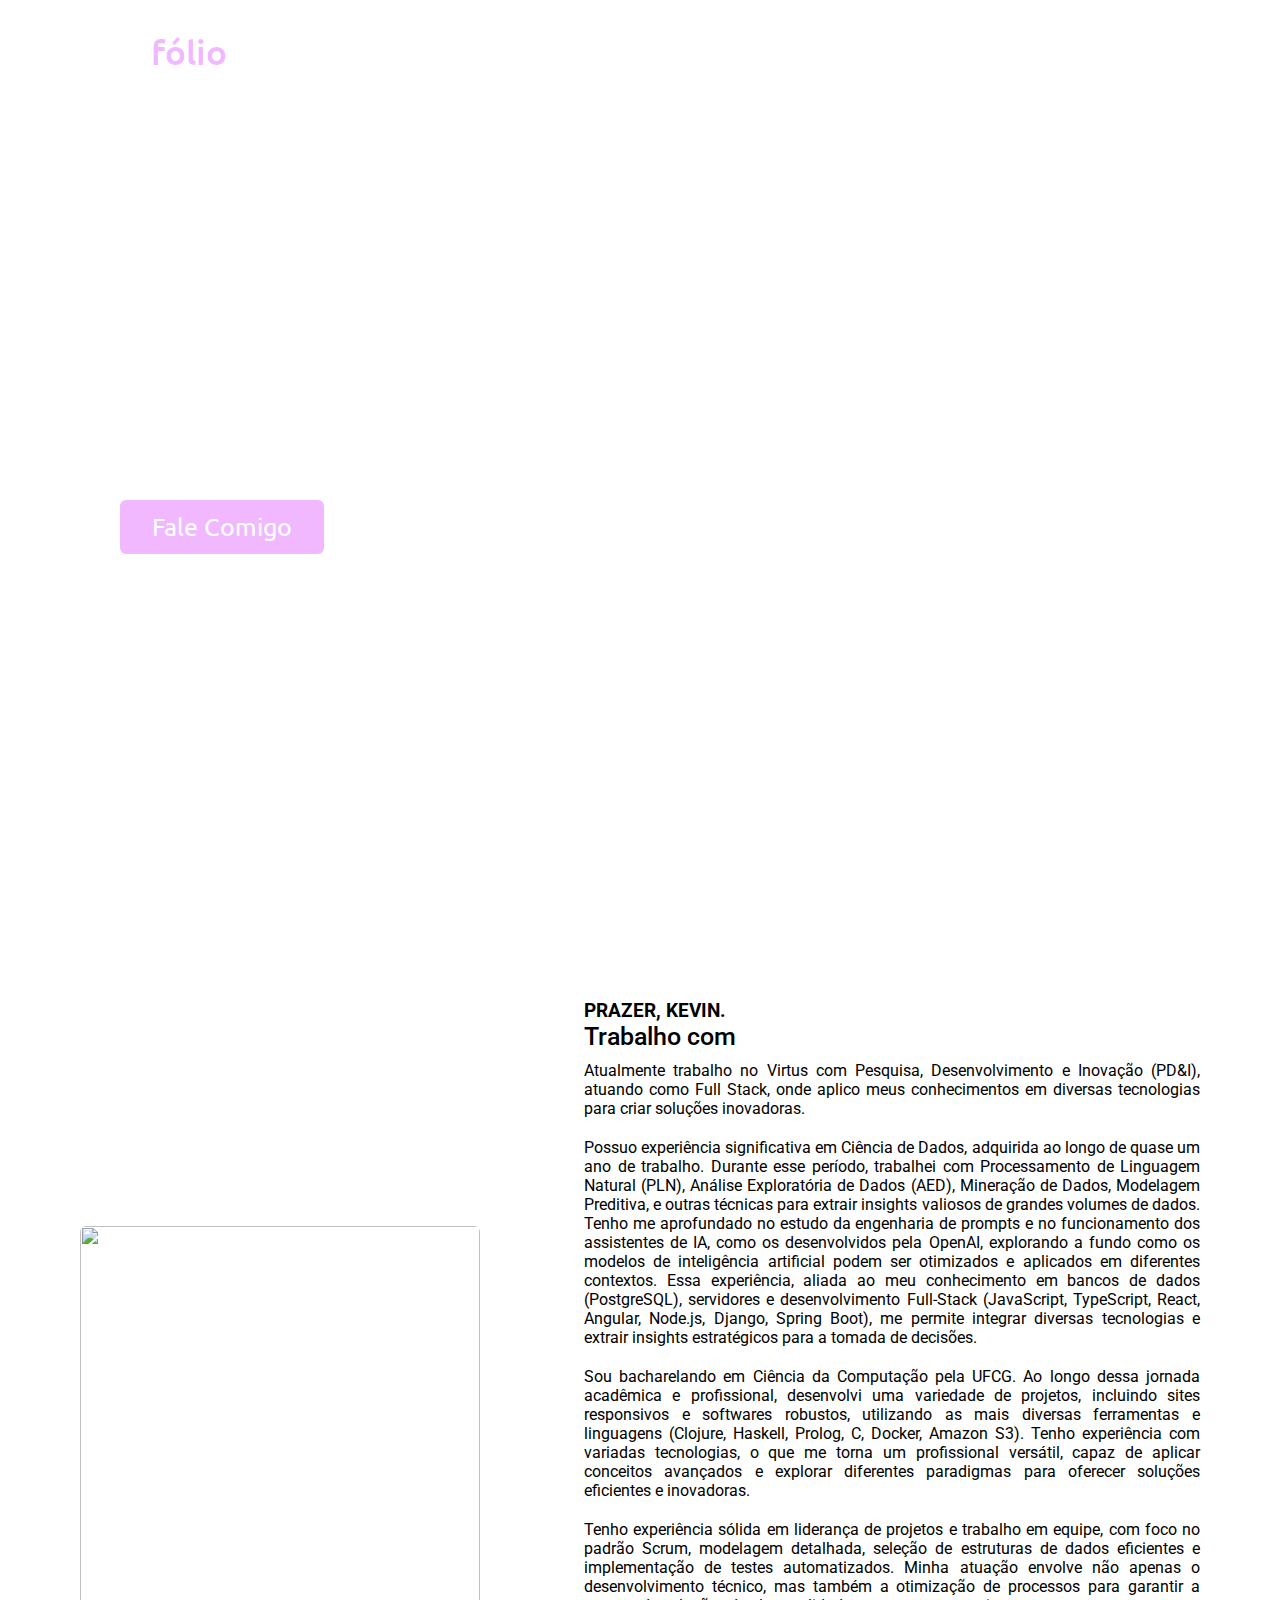
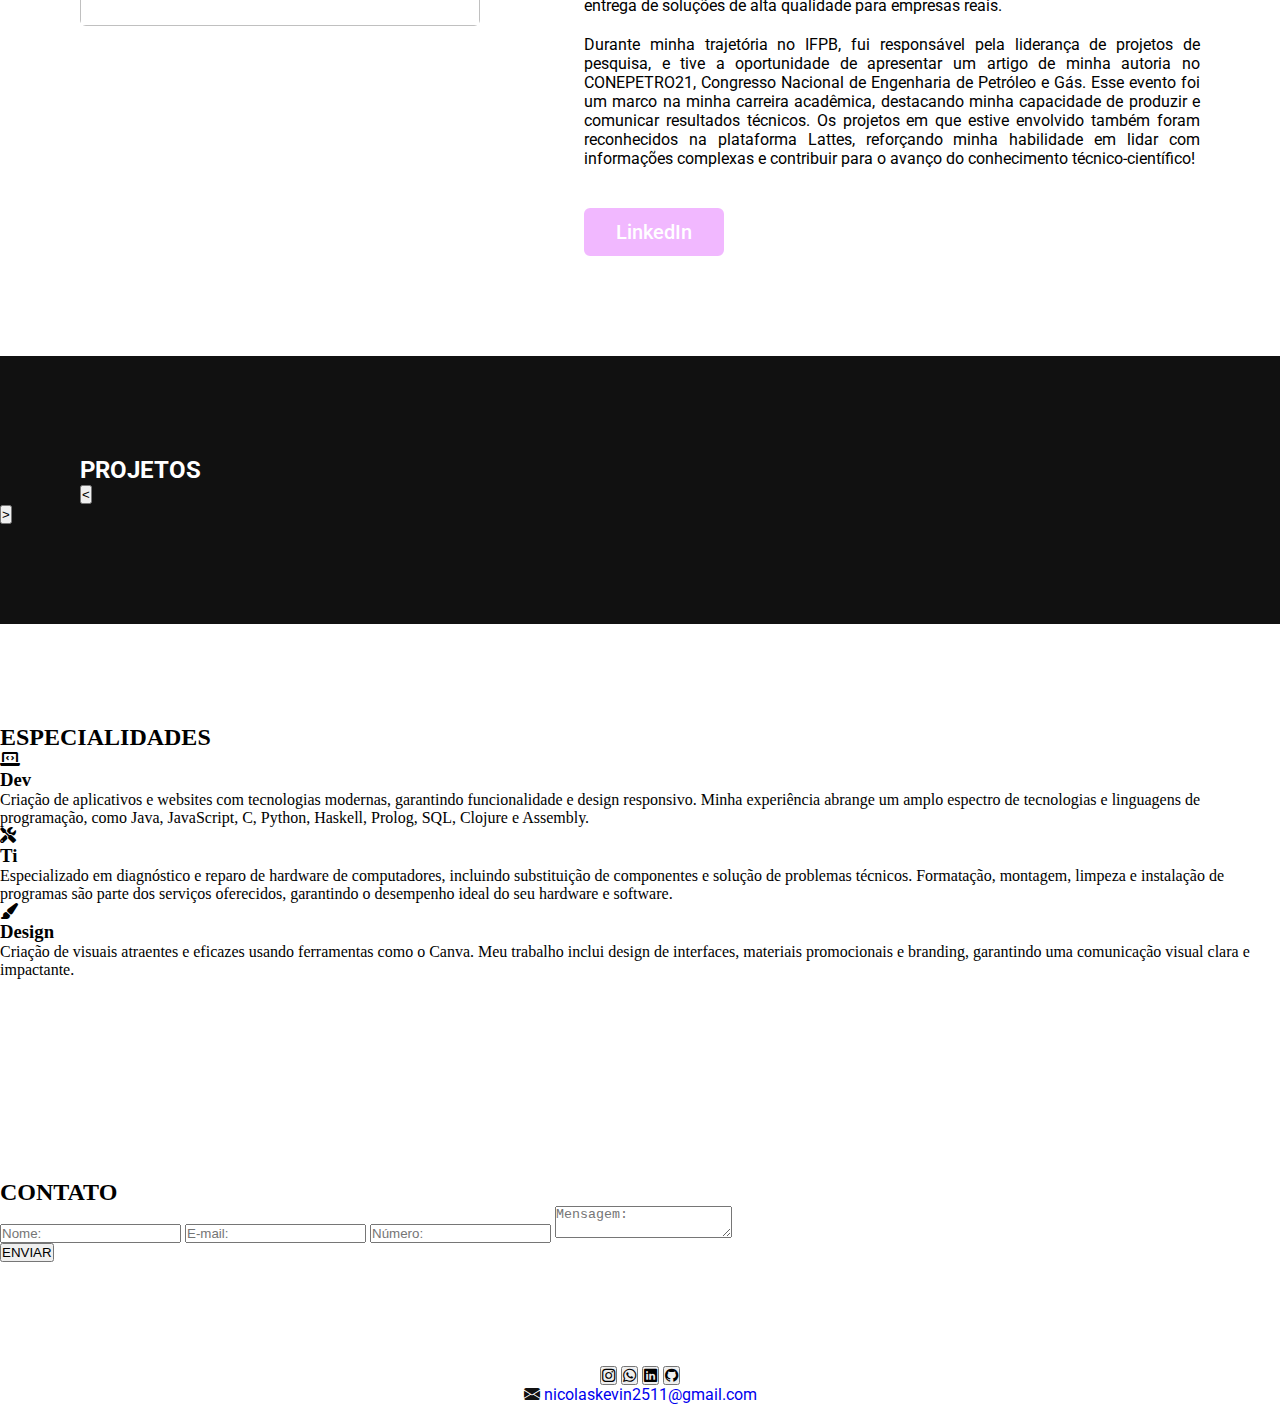
==== commit 79d77c7e: "Update index.html" ====
--- a/index.html
+++ b/index.html
@@ -9,10 +9,8 @@
 </head>
 <body
 
-    <!-- Botão de Scroll Up -->
-    <div class="scroll-up-btn">
-        <ion-icon name="chevron-up-outline"></ion-icon>
-    </div>
+   
+    
 
     <!-- Navbar -->
     <div class="navbar">
@@ -22,7 +20,7 @@
                 <li><a href="#home">Início</a></li>
                 <li><a href="#about">Sobre</a></li>
                 <li><a href="#projects">Projetos</a></li>
-                <li><a href="#skills">Habilidades</a></li>
+                <li><a href="#skills">Especialidades</a></li>
                 <li><a href="#contact">Contato</a></li>
             </ul>
             <div class="menu-btn">
@@ -35,9 +33,9 @@
     <section class="home" id="home">
         <div class="max-width">
             <div class="home-content">
-                <div class="text-1">Olá :) Me chamo</div>
+                <div class="text-1">Bem vindo(a), eu sou</div>
                 <div class="text-2">Kevin Nicolas</div>
-                <div class="text-3">E sou <span class="typing"></span></div>
+                <div class="text-3"><span class="typing"></span></div>
                 <a href="https://contate.me/kevinicolas">Fale Comigo</a>
             </div>
         </div>
@@ -46,290 +44,412 @@
     <!--sessão sobre-->
     <section class="about" id="about">
         <div class="max-width">
-            <h2 class="title">Sobre</h2>
             <div class="about-content">
+
                 <div class="colum left">
                     <img src="image/img-1.svg" alt="">
                 </div>
+
                 <div class="column right">
+
+                    <h3 class="titulo">PRAZER, <span>KEVIN.</span></h3>
+
                     <div class="text">Trabalho com <span class="typing-2"></span></div>
-                    <p>Através da programação, desenvolvi uma ampla gama de projetos, que variam desde sites responsivos até o desenvolvimento de softwares com Spring. Atualmente, sou bacharelando em Ciência da Computação pela UFCG, e meus interesses estão centrados no desenvolvimento web e mobile. Ao assumir a gestão de um projeto, minha abordagem prioriza a elaboração da modelagem UML geral, assim como o grafo do projeto, para que seja escolhido o melhor caminho a ser seguido. Isso inclui a escolha da melhor estrutura de dados e a realização de testes automatizados, sempre lidando com o versionamento de código. Atualmente, utilizo as linguagens Java, JavaScript, C e Python, além dos frameworks associados a cada linguagem. Destaco minha experiência como líder de projetos de pesquisa desenvolvidos no IFPB e reconhecidos pelo Lattes - CNPq. Nessa função, estive na linha de frente da coleta, organização e apresentação de dados, demonstrando minha capacidade de lidar com informações complexas e extrair insights relevantes. Além disso, possuo habilidades em manutenção e reparo de hardware, proporcionando uma compreensão completa do aspecto físico da computação. Estou constantemente aprimorando meu inglês, reconhecendo sua importância no mundo da tecnologia.</p>
+
+                    
+                    
+                    
+                    
+                    
+                    
+                    
+                    
+                    
+                    
+                    
+                    <p style="margin-bottom: 20px;">Atualmente trabalho no Virtus com Pesquisa, Desenvolvimento e Inovação (PD&I), atuando como Full Stack, onde aplico meus
+                    conhecimentos em diversas tecnologias para criar soluções inovadoras.</p>
+
+                    <p style="margin-bottom: 20px;">Possuo experiência significativa em Ciência de Dados, adquirida ao longo de quase um ano de trabalho. Durante esse
+                    período, trabalhei com Processamento de Linguagem Natural (PLN), Análise Exploratória de Dados (AED), Mineração de
+                    Dados, Modelagem Preditiva, e outras técnicas para extrair insights valiosos de grandes volumes de dados. Tenho me
+                    aprofundado no estudo da engenharia de prompts e no funcionamento dos assistentes de IA, como os desenvolvidos pela
+                    OpenAI, explorando a fundo como os modelos de inteligência artificial podem ser otimizados e aplicados em diferentes
+                    contextos. Essa experiência, aliada ao meu conhecimento em bancos de dados (PostgreSQL), servidores e desenvolvimento
+                    Full-Stack (JavaScript, TypeScript, React, Angular, Node.js, Django, Spring Boot), me permite integrar diversas
+                    tecnologias e extrair insights estratégicos para a tomada de decisões.</p>
+                    
+                    <p style="margin-bottom: 20px;">Sou bacharelando em Ciência da Computação pela UFCG. Ao longo dessa jornada acadêmica e profissional, desenvolvi uma
+                    variedade de projetos, incluindo sites responsivos e softwares robustos, utilizando as mais diversas ferramentas e
+                    linguagens (Clojure, Haskell, Prolog, C, Docker, Amazon S3). Tenho experiência com variadas tecnologias, o que me torna
+                    um profissional versátil, capaz de aplicar conceitos avançados e explorar diferentes paradigmas para oferecer soluções
+                    eficientes e inovadoras.</p>
+                    
+                    <p style="margin-bottom: 20px;">Tenho experiência sólida em liderança de projetos e trabalho em equipe, com foco no padrão Scrum, modelagem detalhada,
+                    seleção de estruturas de dados eficientes e implementação de testes automatizados. Minha atuação envolve não apenas o
+                    desenvolvimento técnico, mas também a otimização de processos para garantir a entrega de soluções de alta qualidade para
+                    empresas reais.</p>  
+                    
+                    <p style="margin-bottom: 20px;">Durante minha trajetória no IFPB, fui responsável pela liderança de projetos de pesquisa, e tive a oportunidade de
+                    apresentar um artigo de minha autoria no CONEPETRO21, Congresso Nacional de Engenharia de Petróleo e Gás. Esse evento
+                    foi um marco na minha carreira acadêmica, destacando minha capacidade de produzir e comunicar resultados técnicos. Os
+                    projetos em que estive envolvido também foram reconhecidos na plataforma Lattes, reforçando minha habilidade em lidar
+                    com informações complexas e contribuir para o avanço do conhecimento técnico-científico!</p>                    
+
                     <a href="https://www.linkedin.com/in/kevinicolas/">LinkedIn</a>
                 </div>
             </div>
         </div>
     </section>
     
-     <!--sessão Projetos-->
-     <section class="projects" id="projects">
+    <!--sessão Projetos-->
+    <section class="projects" id="projects">
         <div class="max-width">
-            <h2 class="title">Projetos</h2>
-            <div class="proj-content">
+            <div class="projects">
+                <div class="project-titles">
+                    <h2 class="titulo"><span>PROJETOS</span></h2>
+                </div>
+            </div>
+
+            <button class="carousel-prev-btn">&lt;</button>
+
+            <!-- Carrossel de Projetos -->
+            <div class="carousel owl-carousel">
+                
+                <!-- Card 1 -->
+                <div class="card">
+                    <div class="box">
+                        <a href="https://github.com/kevinicolas22/projeto-plp">
+                   
+                            <div class="text">
+                                <ion-icon name="bicycle-outline" style="vertical-align: middle;"></ion-icon>
+                                <span style="vertical-align: middle;">CodeFit</span>
+                            </div>
+                            <p>Esse projeto forma a base de um sistema de gestão para uma academia em HASKELL, ajudando a administrar os membros, pagamentos, equipamentos, horários, treinos e a fornecer informações úteis para a administração e os clientes.</p>
+                            
+                        </a>
+                    </div>
+                </div>
+
+                <!-- Card 2 -->
+                <div class="card">
+                    <div class="box">
+                        <a href="https://github.com/kevinicolas22/PitsA">
+                            <div class="text">
+                                <ion-icon name="pizza-outline" style="vertical-align: middle;"></ion-icon>
+                                <span style="vertical-align: middle;">PitsA</span>
+                            </div>
+    
+                            <p>Software desenvolvido em Java do funcionamento de uma pizzaria com sistema de delivery. O projeto conta com a utilização do banco de dados H2 e testes automatizados que cobrem todo o funcionamento do sistema.</p>
+                        </a>
+                    </div>
+                </div>
+
+                <!-- Card 3-->
                 <div class="card">
                     <div class="box">
                         <a href="https://github.com/kevinicolas22/Projeto-Mercado-Pypreco">
-                            <ion-icon name="list-outline"></ion-icon>
-                            <div class="text">Mercado Pypreco</div>
-                            <p>Projeto de um supermercado em Python, utilizando bibliotecas, funções, banco de dados e outros recursos. Destaque para o controle de estoque incluído no projeto.<br><br> </p>
-                        </a>
-                    </div>
-                </div>
-    
+                            
+                            <div class="text">
+                                <ion-icon name="list-outline" style="vertical-align: middle;"></ion-icon>
+                                <span style="vertical-align: middle;">Mercado Pypreco</span>
+                               
+                            </div>
+
+                           
+                            <p>Projeto de um supermercado em Python, utilizando bibliotecas, funções, banco de dados e outros recursos. Destaque para o controle de estoque incluído no projeto.</p>
+                        </a>
+                    </div>
+                </div>
+                
+                <!-- Card 4 -->
+                <div class="card">
+                    <div class="box">
+                        <a href="https://github.com/kevinicolas22/projeto-plp-prolog">
+
+                            <div class="text">
+                                <ion-icon name="bicycle-outline" style="vertical-align: middle;"></ion-icon>
+                                <span style="vertical-align: middle;">CodeFit(V2)</span>
+                               
+                            </div>
+
+                          
+                            <p>Esse projeto forma a base de um sistema de gestão para uma academia em PROLOG, ajudando a administrar os membros, pagamentos, equipamentos, horários, treinos e a fornecer informações úteis para a administração e os clientes.</p>
+                        </a>
+                    </div>
+                </div>
+
+                <!-- Card 5 -->
+                <div class="card">
+                    <div class="box">
+                        <a href="https://github.com/kevinicolas22/DocuMin">
+
+                            <div class="text">
+                                <ion-icon name="document-outline" style="vertical-align: middle;"></ion-icon>
+                                <span style="vertical-align: middle;">DocuMin</span>
+                               
+                            </div>
+
+                           
+                            <p>Projeto para criação de documentos em Java, utilizando fachada, onde é possível criar diferentes tipos de documentos e realizar operações com tais, assim como obter diferentes visões de cada um.</p>
+                        </a>
+                    </div>
+                </div>
+
+                <!-- Card 6 -->
+                <div class="card">
+                    <div class="box">
+                        <a href="https://github.com/kevinicolas22/Projeto-MrBet">
+
+                            <div class="text">
+                                <ion-icon name="football-outline" style="vertical-align: middle;"></ion-icon>
+                                <span style="vertical-align: middle;">MrBet</span>
+                               
+                            </div>
+
+                          
+                            <p>Projeto em Java desenvolvendo um sistema de aposta e campeonatos esportivos.</p>
+                        </a>
+                    </div>
+                </div>
+
+                <!-- Card 7 -->
                 <div class="card">
                     <div class="box">
                         <a href="https://github.com/kevinicolas22/SISTEMA-BANCARIO-C">
-                            <ion-icon name="cash-outline"></ion-icon>
-                            <div class="text">Sistema Bancário C</div>
-                            <p>Desenvolvimento de um Sistema Bancário em C, com funções de retirada, depósito, extrato e investimento. O projeto foi desenvolvido na plataforma Replit, destacando o uso de switches.</p>
-                        </a>
-                    </div>
-                </div>
-    
+
+                            <div class="text">
+                                <ion-icon name="cash-outline" style="vertical-align: middle;"></ion-icon>
+                                <span style="vertical-align: middle;">Sistema Bancário C</span>
+                               
+                            </div>
+                            
+
+                            <p>Desenvolvimento de um Sistema Bancário em C, com funções de retirada, depósito, extrato e investimento.</p>
+                        </a>
+                    </div>
+                </div>
+
+                <!-- Card 8 -->
+                <div class="card">
+                    <div class="box">
+                        <a href="https://github.com/kevinicolas22/AgendaDeContatos-Project">
+
+                            <div class="text">
+                                <ion-icon name="newspaper-outline" style="vertical-align: middle;"></ion-icon>
+                                <span style="vertical-align: middle;">Agenda de Contato</span>
+                               
+                            </div>
+
+                          
+                            <p>Projeto em Java desenvolvendo uma agenda de contatos com diversas funcionalidades.</p>
+                        </a>
+                    </div>
+                </div>
+
+                <!-- Card 9 -->
+                <div class="card">
+                    <div class="box">
+                        <a href="https://github.com/kevinicolas22/ProjetoJava_Escola">
+
+                            <div class="text">
+                                <ion-icon name="calendar-outline" style="vertical-align: middle;"></ion-icon>
+                                <span style="vertical-align: middle;">Rotina Escolar</span>
+                               
+                            </div>
+
+                          
+                            <p>Projeto em Java para acompanhar a rotina escolar de um estudante.</p>
+                        </a>
+                    </div>
+                </div>
+
+                <!-- Card 10 -->
+                <div class="card">
+                    <div class="box">
+                        <a href="https://github.com/kevinicolas22/kevinicolas">
+
+                            <div class="text">
+                                <ion-icon name="person-outline" style="vertical-align: middle;"></ion-icon>
+                                <span style="vertical-align: middle;">Portfólio</span>
+                               
+                            </div>
+
+                          
+                            <p>Portfólio pessoal desenvolvido em HTML, CSS e JavaScript.</p>
+                        </a>
+                    </div>
+                </div>
+
+                <!-- Card 11 -->
+                <div class="card">
+                    <div class="box">
+                        <a href="https://github.com/kevinicolas22/Jogo_da_velha">
+
+                            <div class="text">
+                                <ion-icon name="game-controller-outline" style="vertical-align: middle;"></ion-icon>
+                                <span style="vertical-align: middle;">Jogo da Velha</span>
+                               
+                            </div>
+
+                           
+                            <p>Jogo da velha para rodar no terminal, em Python e Clojure.</p>
+                        </a>
+                    </div>
+                </div>
+
+                <!-- Card 12 -->
+                <div class="card">
+                    <div class="box">
+                        <a href="https://github.com/kevinicolas22/Clinica-Medica-SQL">
+
+                            <div class="text">
+                                <ion-icon name="bandage-outline" style="vertical-align: middle;"></ion-icon>
+                                <span style="vertical-align: middle;">Clinica Medica SQL</span>
+                            </div>
+
+                           
+                            <p>Projeto SQL para administração de uma clínica médica.</p>
+                        </a>
+                    </div>
+                </div>
+
+                <!-- Card 13 -->
                 <div class="card">
                     <div class="box">
                         <a href="https://github.com/kevinicolas22/Pagina-Web">
-                            <ion-icon name="globe-outline"></ion-icon>
-                            <div class="text">Página Web</div>
-                            <p>Página Web desenvolvida utilizando JavaScript, HTML e CSS através da plataforma Curso em Vídeo.<br><br><br><br> </p>
-                        </a>
-                    </div>
-                </div>
-    
-                <div class="card">
-                    <div class="box">
-                        <a href="https://github.com/kevinicolas22/kevinicolas">
-                            <ion-icon name="person-outline"></ion-icon>
-                            <div class="text">Portfólio</div>
-                            <p>Portfólio pessoal desenvolvido por mim para apresentar meu trabalho, projetos e contato. Ele foi desenvolvido utilizando HTML, CSS e JavaScript. De maneira responsiva, funciona tanto em celulares como em computadores.</p>
-                        </a>
-                    </div>
-                </div>
-    
+
+                            <div class="text">
+                                <ion-icon name="globe-outline" style="vertical-align: middle;"></ion-icon>
+                                <span style="vertical-align: middle;">Página Web</span>
+                            </div>
+
+                           
+                            <p>Página Web desenvolvida em JavaScript, HTML e CSS.</p>
+                        </a>
+                    </div>
+                </div>
+
+                <!-- Card 14 -->
                 <div class="card">
                     <div class="box">
                         <a href="https://github.com/kevinicolas22/IMC-BMI">
-                            <ion-icon name="calculator-outline"></ion-icon>
-                            <div class="text">Calculadora IMC</div>
-                            <p>Um dos meus primeiros projetos na carreira Front-end. Uma calculadora que lê o seu peso e altura e informa a sua classificação de acordo com a tabela internacional de IMC.<br><br><br> </p>
-                        </a>
-                    </div>
-                </div>
-    
+
+                            <div class="text">
+                                <ion-icon name="calculator-outline" style="vertical-align: middle;"></ion-icon>
+                                <span style="vertical-align: middle;">Calculadora IMC</span>
+                            </div>
+
+                           
+                            <p>Calculadora de IMC desenvolvida como projeto inicial em Front-end.</p>
+                        </a>
+                    </div>
+                </div>
+
+                <!-- Card 15 -->
                 <div class="card">
                     <div class="box">
                         <a href="https://github.com/kevinicolas22/Google-Clone">
-                            <ion-icon name="logo-chrome"></ion-icon>
-                            <div class="text">Google Clone</div>
-                            <p>Clonagem da página inicial do Google, utilizando os principais conceitos de CSS.<br><br><br><br><br><br> </p>
-                        </a>
-                    </div>
-                </div>
-    
-                <div class="card">
-                    <div class="box">
-                        <a href="https://github.com/kevinicolas22/AgendaDeContatos-Project">
-                            <ion-icon name="newspaper-outline"></ion-icon>
-                            <div class="text">Agenda de Contato</div>
-                            <p>Projeto em Java desenvolvendo uma agenda de contatos com as funcionalidades de cadastrar, adicionar favoritos, listar, etc. Este projeto utilizou classes em Java, dando início a projetos orientados a objetos.</p>
-                        </a>
-                    </div>
-                </div>
-    
-                <div class="card">
-                    <div class="box">
-                        <a href="https://github.com/kevinicolas22/ProjetoJava_Escola">
-                            <ion-icon name="calendar-outline"></ion-icon>
-                            <div class="text">Rotina Escolar</div>
-                            <p>Projeto em Java em que é possível acompanhar a rotina escolar de um estudante, analisar seu descanso, ler um resumo feito por ele, acompanhar sua agenda, etc.<br><br><br> </p>
-                        </a>
-                    </div>
-                </div>
-    
-                <div class="card">
-                    <div class="box">
-                        <a href="https://github.com/kevinicolas22/Calculadora.java">
-                            <ion-icon name="calculator-outline"></ion-icon>
-                            <div class="text">Calculadora Java</div>
-                            <p>Projeto em Java em que é possível realizar operações como uma Calculadora.<br><br><br><br><br> </p>
-                        </a>
-                    </div>
-                </div>
-    
-                <div class="card">
-                    <div class="box">
-                        <a href="https://github.com/kevinicolas22/DocuMin">
-                            <ion-icon name="document-outline"></ion-icon>
-                            <div class="text">DocuMin</div>
-                            <p>Projeto para criação de documentos em Java, utilizando fachada, onde é possível criar diferentes tipos de documentos e realizar operações com tais, assim como obter diferentes visões de cada um.<br><br> </p>
-                        </a>
-                    </div>
-                </div>
-    
-                <div class="card">
-                    <div class="box">
-                        <a href="https://github.com/kevinicolas22/Projeto-MrBet">
-                            <ion-icon name="football-outline"></ion-icon>
-                            <div class="text">MrBet</div>
-                            <p>Projeto em Java desenvolvendo um sistema de aposta e campeonatos esportivos.<br><br><br><br><br> </p>
-                        </a>
-                    </div>
-                </div>
-    
-                <div class="card">
-                    <div class="box">
-                        <a href="https://github.com/kevinicolas22/PitsA">
-                            <ion-icon name="pizza-outline"></ion-icon>
-                            <div class="text">PitsA</div>
-                            <p>Software desenvolvido em Java do funcionamento de uma pizzaria com sistema de delivery. O projeto conta com a utilização do banco de dados H2 e testes automatizados que cobrem todo o funcionamento do sistema.</p>
-                        </a>
-                    </div>
-                </div>
-    
+
+                            <div class="text">
+                                <ion-icon name="logo-chrome" style="vertical-align: middle;"></ion-icon>
+                                <span style="vertical-align: middle;">Google Clone</span>
+                            </div>
+
+                           
+                            <p>Clonagem da página inicial do Google usando CSS.</p>
+                        </a>
+                    </div>
+                </div>
+
+                <!-- Card 16 -->
+                <div class="card">
+                    <div class="box">
+                        <a href="https://github.com/kevinicolas22/Criacao-de-agente-inteligente">
+
+                            <div class="text">
+                                <ion-icon name="logo-ionitron" style="vertical-align: middle;"></ion-icon>
+                                <span style="vertical-align: middle;">Agente Inteligente</span>
+                            </div>
+                            <p>Implementação de um agente Inteligente em Python.Objetivo: Implementar um agente inteligente simples que tomará decisões em um ambiente simulado. O agente será capaz de navegar em um grid 2D para encontrar um objetivo enquanto evita obstáculos.</p>
+                        </a>
+                    </div>
+                </div>
             </div>
         </div>
-    </section>
-    
-    <!--sessão Especialidades-->
-    <section class="skills" id="skills">
-        <div class="max-width">
-            <h2 class="title">Habilidades</h2>
-            <div class="skills-content">
-                <div class="column left">
-                    <div class="text">Minhas Especialidades e Experiência</div>
-                    <p>Habilidades adquiridas ao longo de minha carreira como desenvolvedor, onde aprendi linguagens para trabalhar com Back-end, realizando projetos em Python, C e Java. Além disso, temos os estudos voltados para o Front-end, trabalhando com JavaScript e seus frameworks.</p>
-                    <a href="https://github.com/kevinicolas22">GitHub</a>
-                </div>
-                <div class="column right">
-                    <h3 class="sub-title">Linguagens Que Mais Utilizo</h3>
-                    <div class="bars">
-                        <!-- Barras de habilidades para cada linguagem -->
-                        <div class="info">
-                            <span>JavaScript</span>
-                            <span>3.57%</span>
-                        </div>
-                        <div class="line JavaScript"></div>
-                        
-                        <div class="info">
-                            <span>HTML</span>
-                            <span>45.40%</span>
-                        </div>
-                        <div class="line HTML"></div>
-                        
-                        <div class="info">
-                            <span>CSS</span>
-                            <span>4.49%</span>
-                        </div>
-                        <div class="line CSS"></div>
-                        
-                        <div class="info">
-                            <span>Python</span>
-                            <span>3.44%</span>
-                        </div>
-                        <div class="line Python"></div>
-                        
-                        <div class="info">
-                            <span>C</span>
-                            <span>3.17%</span>
-                        </div>
-                        <div class="line C"></div>
-                        
-                        <div class="info">
-                            <span>Java</span>
-                            <span>39.93%</span>
-                        </div>
-                        <div class="line Java"></div>
-                    </div>
-                </div>
-            </div>
+
+            <!-- Botões Anterior e Próximo -->
+            <button class="carousel-next-btn">&gt;</button>
+
+
         </div>
     </section>
 
-    <!--sessão Fale Comigo-->
-    <section class="contact" id="contact">
-        <div class="max-width">
-            <h2 class="title">Contato</h2>
-            <div class="contact-content">
-                <div class="column left">
-                    <div class="text">Opções de Contato</div>
-                    <p>Você pode entrar em contato comigo enviando um e-mail para o endereço abaixo. Além disso, está disponível meu número de telefone, e você também pode clicar no botão "Fale comigo" no início desta página para ser direcionado ao meu WhatsApp.</p>
-
-                    <div class="icons">
-                        <div class="row">
-                            <ion-icon name="person-outline"></ion-icon>
-                            <div class="info">
-                                <div class="head">Nome</div>
-                                <div class="sub-title">Kevin Nicolas</div>
-                            </div>
-                        </div>
-                        <div class="row">
-                            <ion-icon name="phone-portrait-outline"></ion-icon>
-                            <div class="info">
-                                <div class="head">Número</div>
-                                <div class="sub-title">+55 (83) 98721-9866</div>
-                            </div>
-                        </div>
-                        <div class="row">
-                            <ion-icon name="earth-outline"></ion-icon>
-                            <div class="info">
-                                <div class="head">Endereço</div>
-                                <div class="sub-title">Campina Grande, PB</div>
-                            </div>
-                        </div>
-                        <div class="row">
-                            <ion-icon name="mail-outline"></ion-icon>
-                            <div class="info">
-                                <div class="head">Email</div>
-                                <div class="sub-title">nicolaskevin2511@gmail.com</div>
-                            </div>
-                        </div>
-                    </div>
-                </div><!--column left-->
-                <div class="column right">
-                    <div class="text">Redes</div>
-                    <p>Clique nos ícones abaixo para ter acesso às minhas redes sociais.</p>
-
-                    <div class="icons">
-                        <div class="row">
-                            <a href="https://contate.me/kevinicolas"><ion-icon name="logo-whatsapp"></ion-icon></a>
-                            <div class="info">
-                                <div class="head">WhatsApp</div>
-                                <div class="sub-title">Clique no ícone</div>
-                            </div>
-                        </div>
-                        <div class="row">
-                            <a href="https://www.instagram.com/kevinn.s.s/"><ion-icon name="logo-instagram"></ion-icon></a>
-                            <div class="info">
-                                <div class="head">Instagram</div>
-                                <div class="sub-title">Clique no ícone</div>
-                            </div>
-                        </div>
-                        <div class="row">
-                            <a href="https://www.linkedin.com/in/kevinicolas/"><ion-icon name="logo-linkedin"></ion-icon></a>
-                            <div class="info">
-                                <div class="head">LinkedIn</div>
-                                <div class="sub-title">Clique no ícone</div>
-                            </div>
-                        </div>
-                        <div class="row">
-                            <a href="https://github.com/kevinicolas22"><ion-icon name="logo-github"></ion-icon></a>
-                            <div class="info">
-                                <div class="head">GitHub</div>
-                                <div class="sub-title">Clique no ícone</div>
-                            </div>
-                        </div>
-                    </div>
-                </div><!--column right-->
-            </div>
-        </div>
-    </section> <!--sessão Contato -->
-
-
-    <!-- Rodapé -->
+    <!-- Sessão Especialidades -->
+    <section class="especiliadades" id="skills">
+        <div class="interface">
+            <h2 class="titulo"><span>ESPECIALIDADES</span></h2>
+            <div class="flex">
+                <div class="especialidades-box">
+                    <i class="fas fa-laptop-code"></i> <!-- Ícone para desenvolvimento -->
+                    <h3>Dev</h3>
+                    <p>Criação de aplicativos e websites com tecnologias modernas, garantindo funcionalidade e design responsivo. Minha experiência abrange um amplo espectro de tecnologias e linguagens de programação, como Java, JavaScript, C, Python, Haskell, Prolog, SQL, Clojure e Assembly.</p>
+                </div><!--especialidades-box-->
+
+                <div class="especialidades-box">
+                    <i class="fas fa-tools"></i> <!-- Ícone para conserto de PC -->
+                    <h3>Ti</h3>
+                    <p>Especializado em diagnóstico e reparo de hardware de computadores, incluindo substituição de componentes e solução de problemas técnicos. Formatação, montagem, limpeza e instalação de programas são parte dos serviços oferecidos, garantindo o desempenho ideal do seu hardware e software.</p>
+                </p>
+                </div><!--especialidades-box-->
+
+                <div class="especialidades-box">
+                    <i class="fas fa-paint-brush"></i> <!-- Ícone para design -->
+                    <h3>Design</h3>
+                    <p>Criação de visuais atraentes e eficazes usando ferramentas como o Canva. Meu trabalho inclui design de interfaces, materiais promocionais e branding, garantindo uma comunicação visual clara e impactante.</p>
+                </div><!--especialidades-box-->
+            </div><!--flex-->
+        </div><!--interface-->
+    </section><!--especiliadades-->
+
+    <!-- Sessão Fale Comigo -->
+    <section class="formulario" id="contact">
+            <div class="interface">
+                <h2 class="titulo"><span>CONTATO</span></h2>
+
+                <form action="">
+                    <input type="text" name="" id="" placeholder="Nome:" required>
+                    <input type="text" name="" id="" placeholder="E-mail:" required>
+                    <input type="text" name="" id="" placeholder="Número:">
+                    <textarea name="" id="" placeholder="Mensagem:" required></textarea>
+                    <div class="btn-enviar"><input type="submit" value="ENVIAR"></div>
+                </form>
+            </div><!--interface-->
+    </section><!--formulario-->
+
+    <!-- footer -->
     <footer>
-        <span>Criado por <a href="#contact">Kevin Nicolas</a> | Direitos reservados 2022</span>
+        <div class="interface">
+            <div class="line-footer">
+                <div class="flex">
+                    <div class="btn-social">
+                        <a href="https://www.instagram.com/kevinn.s.s/"><button class="btn-instagram"><i class="bi bi-instagram"></i></button></a>
+                        <a href="https://contate.me/kevinicolas"><button class="btn-whatsapp"><i class="bi bi-whatsapp"></i></button></a>
+                        <a href="https://www.linkedin.com/in/kevinicolas/"><button class="btn-linkedin"><i class="bi bi-linkedin"></i></button></a>
+                        <a href="https://github.com/kevinicolas22"><button class="btn-github"><i class="bi bi-github"></i></button></a>
+                    </div><!--btn-social-->
+                </div>
+            </div><!--line-footer-->
+
+            <div class="line-footer borda">
+                <p><i class="bi bi-envelope-fill"></i> <a href="mailto:nicolaskevin2511@gmail.com">nicolaskevin2511@gmail.com</a></p>
+            </div><!--line-footer-->
+        </div><!--interface-->
     </footer>
-
+    
     <!-- Scripts e Bibliotecas -->
+     <link rel="stylesheet" href="https://cdn.jsdelivr.net/npm/bootstrap-icons@1.10.5/font/bootstrap-icons.css">
+     <link rel="stylesheet" href="https://cdnjs.cloudflare.com/ajax/libs/font-awesome/6.0.0-beta3/css/all.min.css">
     <script type="module" src="https://unpkg.com/ionicons@5.5.2/dist/ionicons/ionicons.esm.js"></script>
     <script nomodule src="https://unpkg.com/ionicons@5.5.2/dist/ionicons/ionicons.js"></script>
     <script src="https://code.jquery.com/jquery-3.6.0.min.js"></script>
